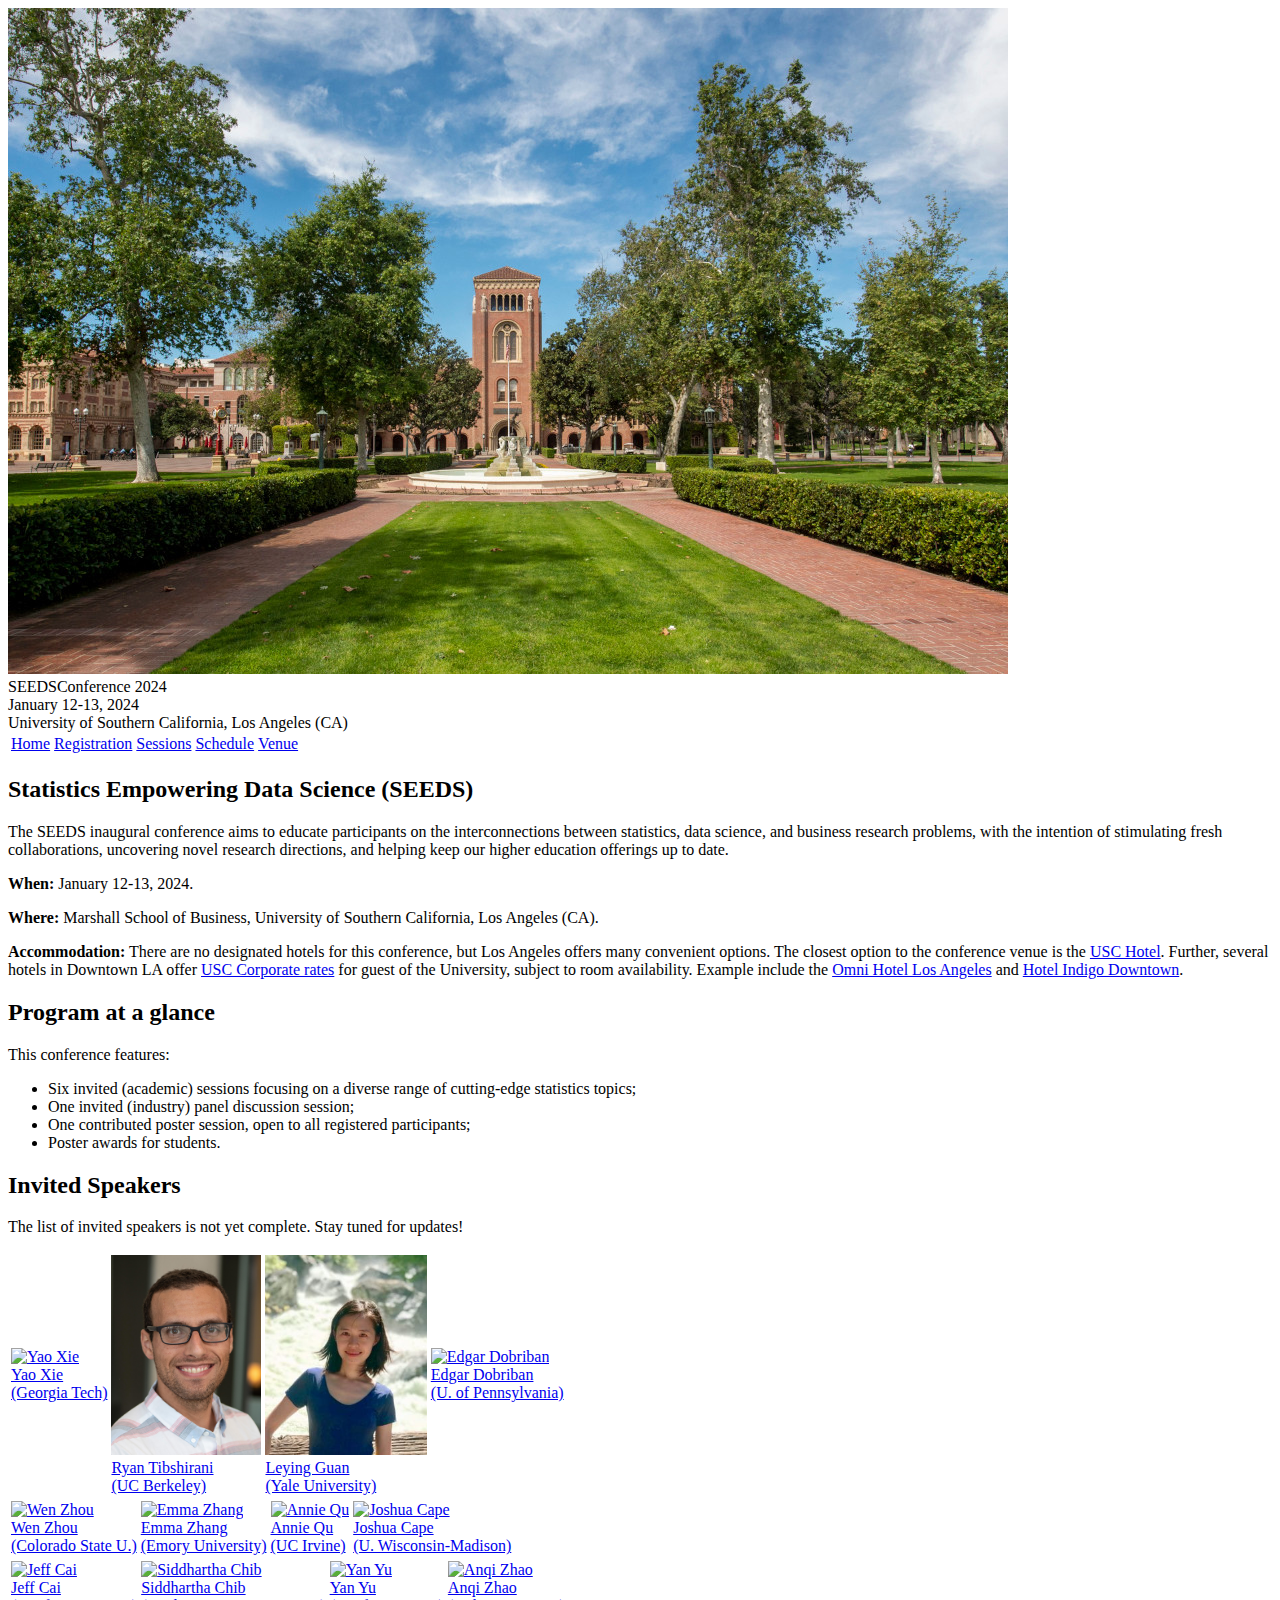
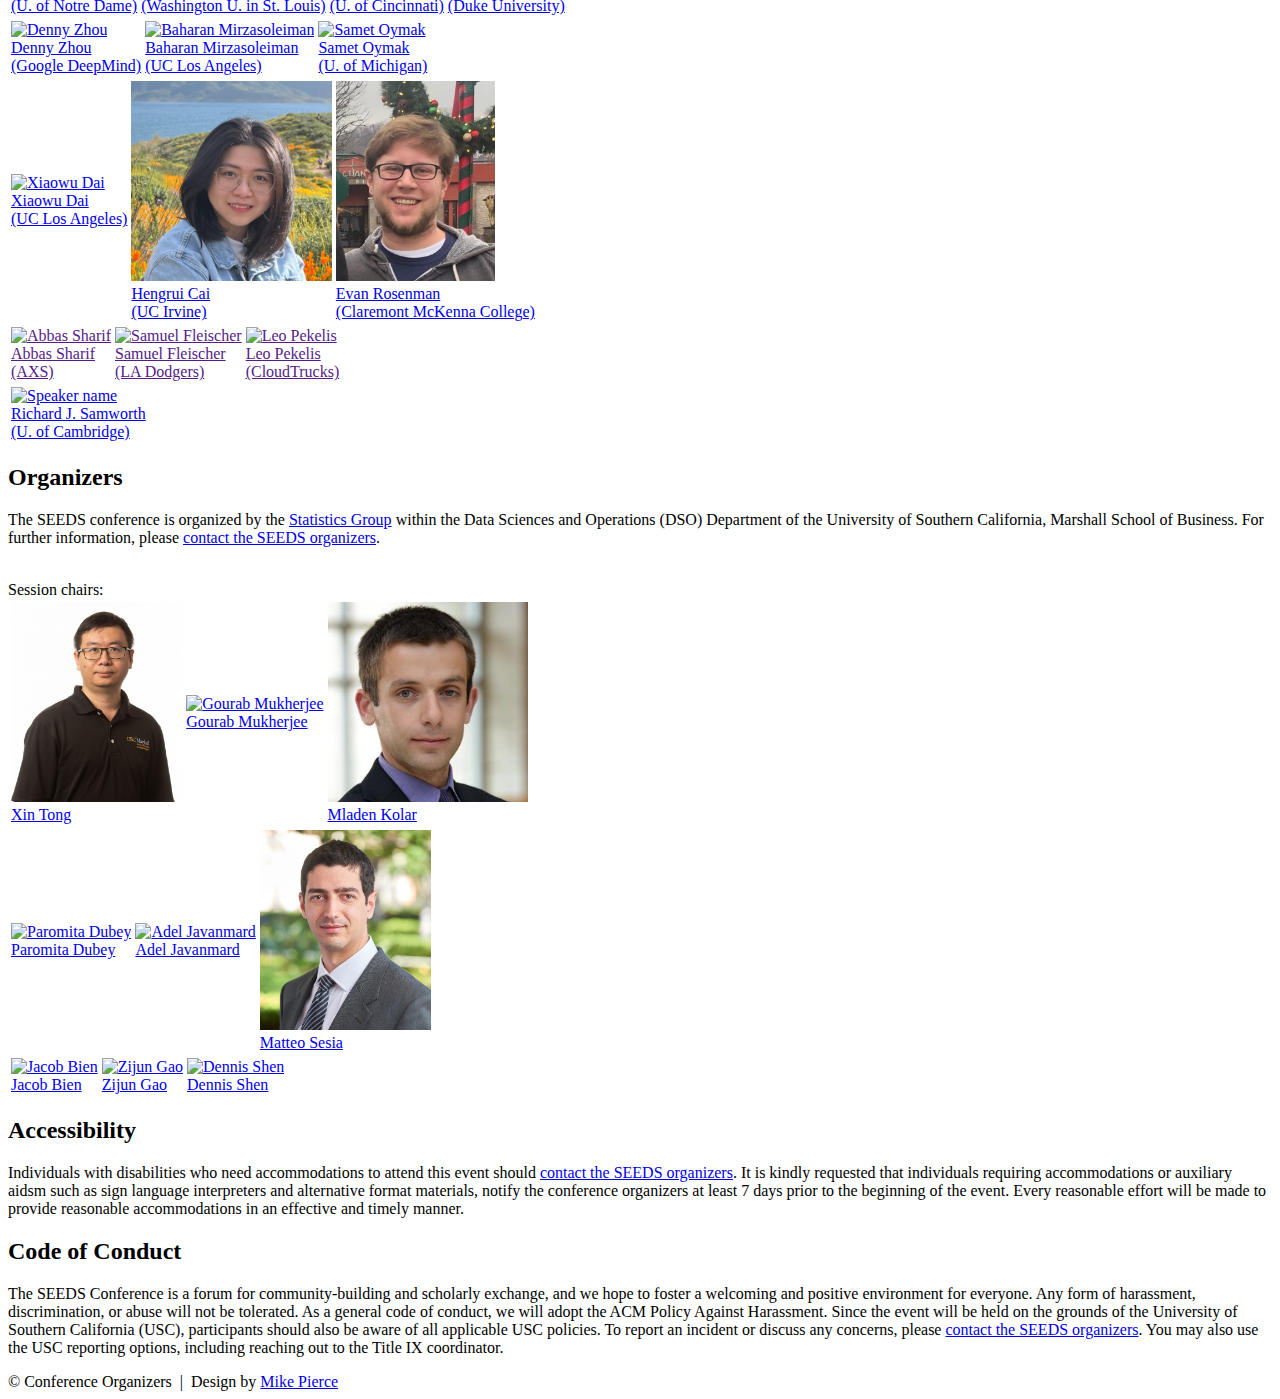
==== index.html @ 8a0ee07e "Added speakers" ====
<!DOCTYPE html>
<html lang='en'>


<head>
    <base href=".">
    <link rel="shortcut icon" type="image/png" href="assets/favicon.png"/>
    <link rel="stylesheet" type="text/css" media="all" href="assets/main.css"/>
    <meta name="description" content="SEEDS Conference">
    <meta name="resource-type" content="document">
    <meta name="distribution" content="global">
    <meta name="KeyWords" content="Conference">
    <title>SEEDS Conference</title>

</head>

<body>

    <div class="banner">
        <img src="assets/banner.jpg" alt="SEEDS Conference Banner">
        <div class="top-left">
            <span class="title1">SEEDS</span><span class="title2">Conference</span> <span class="year">2024</span>
        </div>
        <div class="bottom-right">
            January 12-13, 2024 <br> University of Southern California, Los Angeles (CA)
        </div>
    </div>

    <table class="navigation">
        <tr>
            <td class="navigation">
                <a class="current" title="Conference Home Page" href=".">Home</a>
            </td>
            <td class="navigation">
                <a title="Register for the Conference" href="registration">Registration</a>
            </td>
            <td class="navigation">
                <a title="Sessions" href="sessions">Sessions</a>
            </td>
            <td class="navigation">
                <a title="Conference Schedule" href="schedule">Schedule</a> 
            </td>
            <td class="navigation">
                <a title="Conference venue" href="venue">Venue</a>
            </td>
        </tr>
    </table>

    <h2>Statistics Empowering Data Science (SEEDS)</h2>

    <p>
      The SEEDS inaugural conference aims to educate participants on the interconnections between statistics, data science, and business research problems, with the intention of stimulating fresh collaborations, uncovering novel research directions, and helping keep our higher education offerings up to date.

    </p>
    <p>
      <b>When:</b> January 12-13, 2024.
    </p>

    <p>
      <b>Where:</b> Marshall School of Business, University of Southern California, Los Angeles (CA).
    </p>

    <p>
      <b>Accommodation:</b> There are no designated hotels for this conference, but Los Angeles offers many convenient options.
      The closest option to the conference venue is the <a href="https://uschotel.usc.edu/">USC Hotel</a>.
      Further, several hotels in Downtown LA offer <a href="assets/hotels-usc.pdf">USC Corporate rates</a> for guest of the University, subject to room availability.
      Example include the <a href="assets/hotel-omni.pdf">Omni Hotel Los Angeles</a> and  <a href="assets/hotel-indigo.pdf">Hotel Indigo Downtown</a>.
    </p>

    <h2>Program at a glance</h2>
    <p>
      This conference features:
      <ul>
        <li>Six invited (academic) sessions focusing on a diverse range of cutting-edge statistics topics;  </li>
        <li>One invited (industry) panel discussion session;  </li>
        <li>One contributed poster session, open to all registered participants; </li>
        <li>Poster awards for students.</li>
      </ul> 
    </p>




    <h2>Invited Speakers</h2>
    The list of invited speakers is not yet complete. Stay tuned for updates!
    <p>

    </p>
    <table class="sponsors">
        <tr>
            <td class="sponsor">
                <a href="https://www2.isye.gatech.edu/~yxie77/index.html">
                    <img src="assets/yao-xie.jpg" alt="Yao Xie" style="height: 150pt; width: auto">
                    <figcaption>Yao Xie<br>(Georgia Tech)</figcaption>
                </a>
            </td>
            <td class="sponsor">
                <a href="https://www.stat.berkeley.edu/~ryantibs/">
                    <img src="assets/ryan-tibshirani.jpg" alt="Ryan Tibshirani" style="height: 150pt; width: auto">
                    <figcaption>Ryan Tibshirani<br>(UC Berkeley)</figcaption>
                </a>
            </td>
            <td class="sponsor">
                <a href="https://campuspress.yale.edu/lguan/">
                    <img src="assets/leying-guan.jpg" alt="Leying Guan" style="height: 150pt; width: auto">
                    <figcaption>Leying Guan<br>(Yale University)</figcaption>
                </a>
            </td>
            <td class="sponsor">
                <a href="https://statistics.wharton.upenn.edu/profile/dobriban/">
                    <img src="assets/edgar-dobriban.jpg" alt="Edgar Dobriban" style="height: 150pt; width: auto">
                    <figcaption>Edgar Dobriban<br>(U. of Pennsylvania)</figcaption>
                </a>
            </td>
        </tr>
    </table>

    <table class="sponsors">
        <tr>
            <td class="sponsor">
                <a href="https://www.stat.colostate.edu/~riczw/index.html">
                    <img src="assets/wen-zhou.jpg" alt="Wen Zhou" style="height: 150pt; width: auto">
                    <figcaption>Wen Zhou<br>(Colorado State U.)</figcaption>
                </a>
            </td>
            <td class="sponsor">
                <a href="https://goizueta.emory.edu/faculty/profiles/emma-zhang">
                    <img src="assets/emma-zhang.jpg" alt="Emma Zhang" style="height: 150pt; width: auto">
                    <figcaption>Emma Zhang<br>(Emory University)</figcaption>
                </a>
            </td>
            <td class="sponsor">
                <a href="https://www.stat.uci.edu/faculty/annie-qu/">
                    <img src="assets/annie-qu.jpg" alt="Annie Qu" style="height: 150pt; width: auto">
                    <figcaption>Annie Qu<br>(UC Irvine)</figcaption>
                </a>
            </td>
            <td class="sponsor">
                <a href="https://jcape1.github.io/">
                    <img src="assets/joshua-cape.jpg" alt="Joshua Cape" style="height: 150pt; width: auto">
                    <figcaption>Joshua Cape<br>(U. Wisconsin-Madison)</figcaption>
                </a>
            </td>
        </tr>
    </table>

    <!-- <table class="sponsors"> -->
    <!--     <tr> -->
    <!--         <td class="sponsor"> -->
    <!--             <a href="speaker url"> -->
    <!--                 <img src="assets/person.png" alt="Speaker name" style="height: 150pt; width: auto"> -->
    <!--                 <figcaption>TBD<br>(TBD)</figcaption> -->
    <!--             </a> -->
    <!--         </td> -->
    <!--         <td class="sponsor"> -->
    <!--             <a href="speaker url"> -->
    <!--                 <img src="assets/person.png" alt="Speaker name" style="height: 150pt; width: auto"> -->
    <!--                 <figcaption>TBD<br>(TBD)</figcaption> -->
    <!--             </a> -->
    <!--         </td> -->
    <!--         <td class="sponsor"> -->
    <!--             <a href="speaker url"> -->
    <!--                 <img src="assets/person.png" alt="Speaker name" style="height: 150pt; width: auto"> -->
    <!--                 <figcaption>TBD<br>(TBD)</figcaption> -->
    <!--             </a> -->
    <!--         </td> -->
    <!--         <td class="sponsor"> -->
    <!--             <a href="speaker url"> -->
    <!--                 <img src="assets/person.png" alt="Speaker name" style="height: 150pt; width: auto"> -->
    <!--                 <figcaption>TBD<br>(TBD)</figcaption> -->
    <!--             </a> -->
    <!--         </td> -->
    <!--     </tr> -->
    <!-- </table> -->

    <table class="sponsors">
        <tr>
            <td class="sponsor">
                <a href="https://mendoza.nd.edu/mendoza-directory/profile/jeff-cai/">
                    <img src="assets/person.png" alt="Jeff Cai" style="height: 150pt; width: auto">
                    <figcaption>Jeff Cai<br>(U. of Notre Dame)</figcaption>
                </a>
            </td>
            <td class="sponsor">
                <a href="http://apps.olin.wustl.edu/faculty/chib/">
                    <img src="assets/person.png" alt="Siddhartha Chib" style="height: 150pt; width: auto">
                    <figcaption>Siddhartha Chib<br>(Washington U. in St. Louis)</figcaption>
                </a>
            </td>
            <td class="sponsor">
                <a href="https://business.uc.edu/faculty-and-research/departments/obais/faculty/yan-yu.html">
                    <img src="assets/person.png" alt="Yan Yu" style="height: 150pt; width: auto">
                    <figcaption>Yan Yu<br>(U. of Cincinnati)</figcaption>
                </a>
            </td>
            <td class="sponsor">
                <a href="https://sites.google.com/view/anqizhao/home">
                    <img src="assets/person.png" alt="Anqi Zhao" style="height: 150pt; width: auto">
                    <figcaption>Anqi Zhao<br>(Duke University)</figcaption>
                </a>
            </td>
        </tr>
    </table>


    <table class="sponsors">
        <tr>
            <td class="sponsor">
                <a href="https://dennyzhou.github.io/">
                    <img src="assets/person.png" alt="Denny Zhou" style="height: 150pt; width: auto">
                    <figcaption>Denny Zhou<br>(Google DeepMind)</figcaption>
                </a>
            </td>
            <td class="sponsor">
                <a href="https://baharanm.github.io/">
                    <img src="assets/person.png" alt="Baharan Mirzasoleiman" style="height: 150pt; width: auto">
                    <figcaption>Baharan Mirzasoleiman<br>(UC Los Angeles)</figcaption>
                </a>
            </td>
            <td class="sponsor">
                <a href="https://sota.engin.umich.edu/">
                    <img src="assets/person.png" alt="Samet Oymak" style="height: 150pt; width: auto">
                    <figcaption>Samet Oymak<br>(U. of Michigan)</figcaption>
                </a>
            </td>
            <td class="sponsor">
            <!--     <a href="speaker url"> -->
            <!--         <img src="assets/person.png" alt="Speaker name" style="height: 150pt; width: auto"> -->
            <!--         <figcaption>TBD<br>(TBD)</figcaption> -->
            <!--     </a> -->
            </td>
        </tr>
    </table>

    <table class="sponsors">
        <tr>
            <td class="sponsor">
                <a href="https://www.xiaowudai.org/">
                    <img src="assets/person.png" alt="Xiaowu Dai" style="height: 150pt; width: auto">
                    <figcaption>Xiaowu Dai<br>(UC Los Angeles)</figcaption>
                </a>
            </td>
            <td class="sponsor">
                <a href="https://hengruicai.github.io/">
                    <img src="assets/hengrui-cai.png" alt="Hengrui Cai" style="height: 150pt; width: auto">
                    <figcaption>Hengrui Cai<br>(UC Irvine)</figcaption>
                </a>
            </td>
            <td class="sponsor">
                <a href="https://www.evanrosenman.com/index.php">
                    <img src="assets/evan-rosenman.jpg" alt="Evan Rosenman" style="height: 150pt; width: auto">
                    <figcaption>Evan Rosenman<br>(Claremont McKenna College)</figcaption>
                </a>
            </td>
            <td class="sponsor">
                <!-- <a href="speaker url"> -->
                <!--     <img src="assets/person.png" alt="Speaker name" style="height: 150pt; width: auto"> -->
                <!--     <figcaption>TBD<br>(TBD)</figcaption> -->
                <!-- </a> -->
            </td>
        </tr>
    </table>

    <table class="sponsors">
        <tr>
            <td class="sponsor">
                <a href="">
                    <img src="assets/person.png" alt="Abbas Sharif" style="height: 150pt; width: auto">
                    <figcaption>Abbas Sharif<br>(AXS)</figcaption>
                </a>
            </td>
            <td class="sponsor">
                <a href="">
                    <img src="assets/person.png" alt="Samuel Fleischer" style="height: 150pt; width: auto">
                    <figcaption>Samuel Fleischer<br>(LA Dodgers)</figcaption>
                </a>
            </td>
            <td class="sponsor">
                <a href="">
                    <img src="assets/person.png" alt="Leo Pekelis" style="height: 150pt; width: auto">
                    <figcaption>Leo Pekelis<br>(CloudTrucks)</figcaption>
                </a>
            </td>
            <td class="sponsor">
                <!-- <a href="speaker url"> -->
                <!--     <img src="assets/person.png" alt="Speaker name" style="height: 150pt; width: auto"> -->
                <!--     <figcaption>TBD<br>(TBD)</figcaption> -->
                <!-- </a> -->
            </td>
        </tr>
    </table>

    <table class="sponsors">
        <tr>
            <td class="sponsor">
                <a href="https://www.statslab.cam.ac.uk/~rjs57/">
                    <img src="assets/rjs_new_small.jpg" alt="Speaker name" style="height: 150pt; width: auto">
                    <figcaption>Richard J. Samworth<br>(U. of Cambridge)</figcaption>
                </a>
            </td>            
            <td class="sponsor">
            </td>
            <td class="sponsor">
            </td>
            <td class="sponsor">
            </td>
        </tr>
    </table>


    <!-- <table class="sponsors"> -->
    <!--     <tr> -->
    <!--         <td class="sponsor"> -->
    <!--             <a href="speaker url"> -->
    <!--                 <img src="assets/person.png" alt="Speaker name" style="height: 150pt; width: auto"> -->
    <!--                 <figcaption>TBD<br>(TBD)</figcaption> -->
    <!--             </a> -->
    <!--         </td> -->
    <!--         <td class="sponsor"> -->
    <!--             <a href="speaker url"> -->
    <!--                 <img src="assets/person.png" alt="Speaker name" style="height: 150pt; width: auto"> -->
    <!--                 <figcaption>TBD<br>(TBD)</figcaption> -->
    <!--             </a> -->
    <!--         </td> -->
    <!--         <td class="sponsor"> -->
    <!--             <a href="speaker url"> -->
    <!--                 <img src="assets/person.png" alt="Speaker name" style="height: 150pt; width: auto"> -->
    <!--                 <figcaption>TBD<br>(TBD)</figcaption> -->
    <!--             </a> -->
    <!--         </td> -->
    <!--         <td class="sponsor"> -->
    <!--             <a href="speaker url"> -->
    <!--                 <img src="assets/person.png" alt="Speaker name" style="height: 150pt; width: auto"> -->
    <!--                 <figcaption>TBD<br>(TBD)</figcaption> -->
    <!--             </a> -->
    <!--         </td> -->
    <!--     </tr> -->
    <!-- </table> -->



    <h2>Organizers</h2>
    <p>
      The SEEDS conference is organized by the <a href="https://usc-dso-stat-group.github.io/">Statistics Group</a> within the Data Sciences and Operations (DSO) Department of the University of Southern California, Marshall School of Business.
      For further information, please <a href="mailto:seeds.conference@marshall.usc.edu">contact the SEEDS organizers</a>.

      <br>
      <br>
    </p>
    

    Session chairs:
    <table class="sponsors">
        <tr>
            <td class="sponsor">
                <a href="https://sites.google.com/site/xintonghomepage/">
                    <img src="assets/xin-tong.jpg" alt="Xing Tong" style="height: 150pt; width: auto">
                    <figcaption>Xin Tong</figcaption>
                </a>
            </td>
            <td class="sponsor">
                <a href="https://gmukherjee.github.io/">
                    <img src="assets/gourab-mukherjee.jpg" alt="Gourab Mukherjee" style="height: 150pt; width: auto">
                    <figcaption>Gourab Mukherjee</figcaption>
                </a>
            </td>
            <td class="sponsor">
                <a href="https://mkolar.coffeejunkies.org/">
                    <img src="assets/mladen-kolar.jpg" alt="Mladen Kolar" style="height: 150pt; width: auto">
                    <figcaption>Mladen Kolar</figcaption>
                </a>
            </td>
        </tr>
    </table>
    <table class="sponsors">
        <tr>
            <td class="sponsor">
                <a href="https://www.paromitadubey.com/">
                    <img src="assets/paromita-dubey.jpg" alt="Paromita Dubey" style="height: 150pt; width: auto">
                    <figcaption>Paromita Dubey</figcaption>
                </a>
            </td>
            <td class="sponsor">
                <a href="http://faculty.marshall.usc.edu/Adel-Javanmard/">
                    <img src="assets/adel-javanmard.jpg" alt="Adel Javanmard" style="height: 150pt; width: auto">
                    <figcaption>Adel Javanmard</figcaption>
                </a>
            </td>
            <td class="sponsor">
                <a href="https://msesia.github.io/">
                    <img src="assets/matteo-sesia.jpg" alt="Matteo Sesia" style="height: 150pt; width: auto">
                    <figcaption>Matteo Sesia</figcaption>
                </a>
            </td>
        </tr>
    </table>
    <table class="sponsors">
        <tr>
            <td class="sponsor">
                <a href="http://faculty.marshall.usc.edu/jacob-bien/">
                    <img src="assets/jacob-bien.jpg" alt="Jacob Bien" style="height: 150pt; width: auto">
                    <figcaption>Jacob Bien</figcaption>
                </a>
            </td>
            <td class="sponsor">
                <a href="https://zijungao.github.io/">
                    <img src="assets/zijun-gao.jpg" alt="Zijun Gao" style="height: 150pt; width: auto">
                    <figcaption>Zijun Gao</figcaption>
                </a>
            </td>
            <td class="sponsor">
                <a href="https://deshen24.github.io/">
                    <img src="assets/dennis-shen.jpg" alt="Dennis Shen" style="height: 150pt; width: auto">
                    <figcaption>Dennis Shen</figcaption>
                </a>
            </td>
        </tr>
    </table>



    <h2>Accessibility</h2>
    
    Individuals with disabilities who need accommodations to attend this event should <a href="mailto:seeds.conference@marshall.usc.edu">contact the SEEDS organizers</a>. 
    It is kindly requested that individuals requiring accommodations or auxiliary aidsm such as sign language interpreters and alternative format materials, notify the conference organizers at least 7 days prior to the beginning of the event. Every reasonable effort will be made to provide reasonable accommodations in an effective and timely manner.



    <h2>Code of Conduct</h2>
     The SEEDS Conference is a forum for community-building and scholarly exchange, and we hope to foster a welcoming and positive environment for everyone.    
    Any form of harassment, discrimination, or abuse will not be tolerated. As a general code of conduct, we will adopt the ACM Policy Against Harassment. Since the event will be held on the grounds of the University of Southern California (USC), participants should also be aware of all applicable USC policies.

To report an incident or discuss any concerns, please <a href="mailto:seeds.conference@marshall.usc.edu">contact the SEEDS organizers</a>. 
You may also use the USC reporting options, including reaching out to the Title IX coordinator. 

    <p>

    <footer>
        &copy; Conference Organizers
        &nbsp;|&nbsp; Design by <a href="https://github.com/mikepierce">Mike Pierce</a>
    </footer>

</body>
</html>
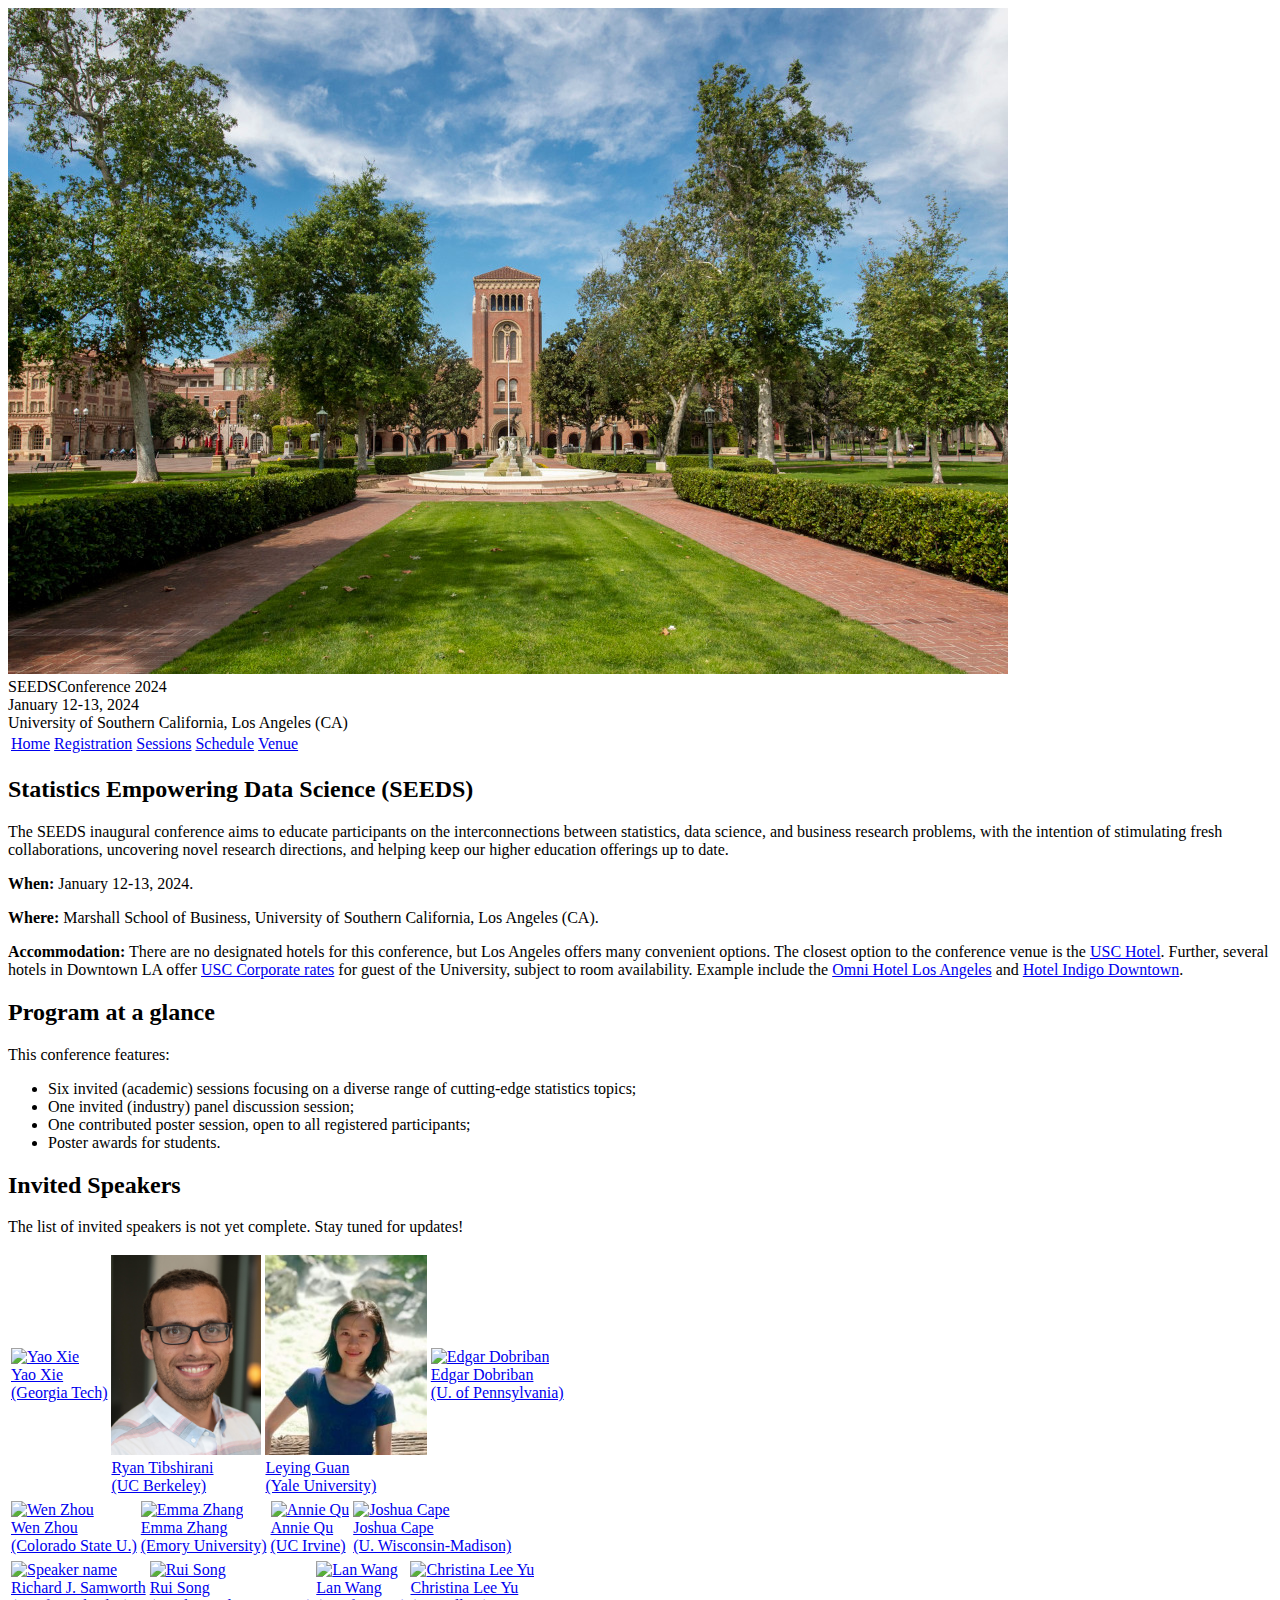
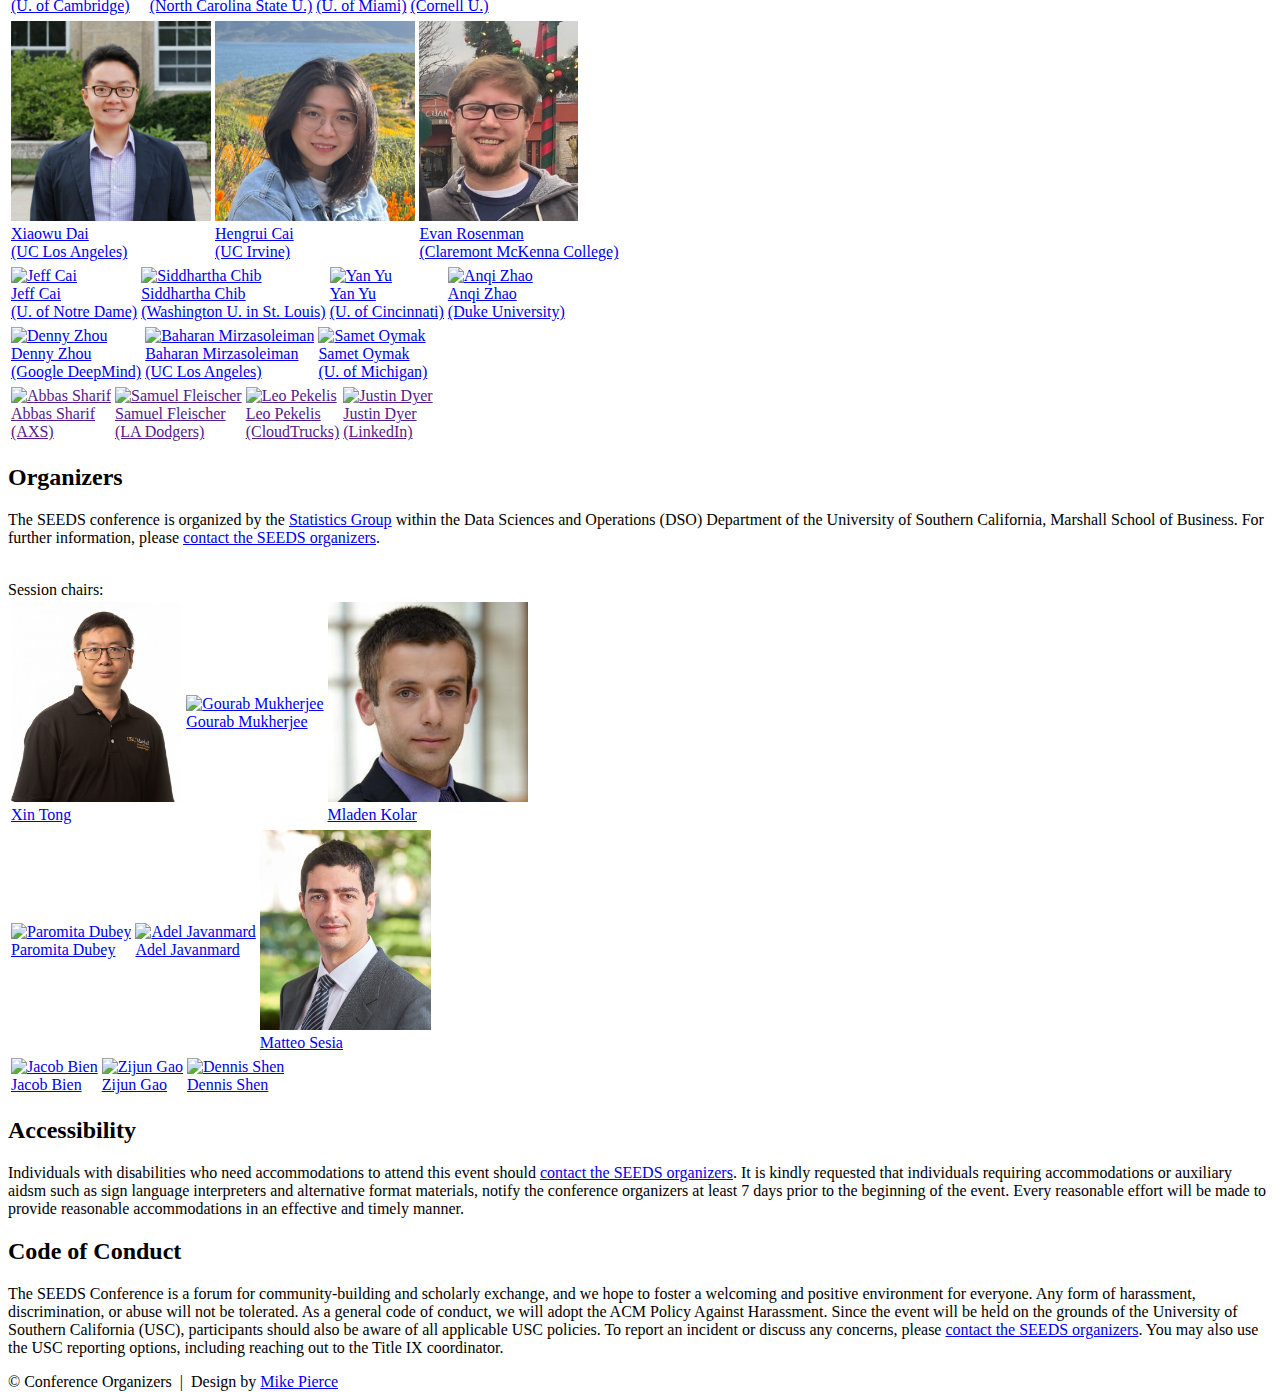
==== commit 1cc561a0: "Update index.html" ====
--- a/index.html
+++ b/index.html
@@ -143,6 +143,157 @@
             </td>
         </tr>
     </table>
+
+
+
+
+    <table class="sponsors">
+        <tr>
+            <td class="sponsor">
+                <a href="https://www.statslab.cam.ac.uk/~rjs57/">
+                    <img src="assets/rjs_new_small.jpg" alt="Speaker name" style="height: 150pt; width: auto">
+                    <figcaption>Richard J. Samworth<br>(U. of Cambridge)</figcaption>
+                </a>
+            </td>            
+            <td class="sponsor">
+                <a href="https://rsong.wordpress.ncsu.edu/">
+                    <img src="assets/rsong.jpg" alt="Rui Song" style="height: 150pt; width: auto">
+                    <figcaption>Rui Song<br>(North Carolina State U.)</figcaption>
+                </a>
+            </td>            
+            <td class="sponsor">
+                <a href="https://sites.google.com/view/lanwang/home">
+                    <img src="assets/Lan_Wang_Photo6.png" alt="Lan Wang" style="height: 150pt; width: auto">
+                    <figcaption>Lan Wang<br>(U. of Miami)</figcaption>
+                </a>
+            </td>            
+            <td class="sponsor">
+                <a href="https://cleeyu.orie.cornell.edu/">
+                    <img src="assets/cly.jpg" alt="Christina Lee Yu" style="height: 150pt; width: auto">
+                    <figcaption>Christina Lee Yu<br>(Cornell U.)</figcaption>
+                </a>
+            </td>   
+        </tr>
+    </table>
+
+    <table class="sponsors">
+        <tr>
+            <td class="sponsor">
+                <a href="https://www.xiaowudai.org/">
+                    <img src="assets/xiaowu-dai.jpg" alt="Xiaowu Dai" style="height: 150pt; width: auto">
+                    <figcaption>Xiaowu Dai<br>(UC Los Angeles)</figcaption>
+                </a>
+            </td>
+            <td class="sponsor">
+                <a href="https://hengruicai.github.io/">
+                    <img src="assets/hengrui-cai.png" alt="Hengrui Cai" style="height: 150pt; width: auto">
+                    <figcaption>Hengrui Cai<br>(UC Irvine)</figcaption>
+                </a>
+            </td>
+            <td class="sponsor">
+                <a href="https://www.evanrosenman.com/index.php">
+                    <img src="assets/evan-rosenman.jpg" alt="Evan Rosenman" style="height: 150pt; width: auto">
+                    <figcaption>Evan Rosenman<br>(Claremont McKenna College)</figcaption>
+                </a>
+            </td>
+            <td class="sponsor">
+                <!-- <a href="https://www.jelenabradic.net/"> -->
+                <!--     <img src="assets/jelena-bradic.jpeg" alt="Jelena Bradic" style="height: 150pt; width: auto"> -->
+                <!--     <figcaption>Jelena Bradic<br>(UC San Diego)</figcaption> -->
+                <!-- </a> -->
+            </td>
+        </tr>
+    </table>
+
+    <table class="sponsors">
+        <tr>
+            <td class="sponsor">
+                <a href="https://mendoza.nd.edu/mendoza-directory/profile/jeff-cai/">
+                    <img src="assets/person.png" alt="Jeff Cai" style="height: 150pt; width: auto">
+                    <figcaption>Jeff Cai<br>(U. of Notre Dame)</figcaption>
+                </a>
+            </td>
+            <td class="sponsor">
+                <a href="http://apps.olin.wustl.edu/faculty/chib/">
+                    <img src="assets/person.png" alt="Siddhartha Chib" style="height: 150pt; width: auto">
+                    <figcaption>Siddhartha Chib<br>(Washington U. in St. Louis)</figcaption>
+                </a>
+            </td>
+            <td class="sponsor">
+                <a href="https://business.uc.edu/faculty-and-research/departments/obais/faculty/yan-yu.html">
+                    <img src="assets/person.png" alt="Yan Yu" style="height: 150pt; width: auto">
+                    <figcaption>Yan Yu<br>(U. of Cincinnati)</figcaption>
+                </a>
+            </td>
+            <td class="sponsor">
+                <a href="https://sites.google.com/view/anqizhao/home">
+                    <img src="assets/person.png" alt="Anqi Zhao" style="height: 150pt; width: auto">
+                    <figcaption>Anqi Zhao<br>(Duke University)</figcaption>
+                </a>
+            </td>
+        </tr>
+    </table>
+
+
+    <table class="sponsors">
+        <tr>
+            <td class="sponsor">
+                <a href="https://dennyzhou.github.io/">
+                    <img src="assets/person.png" alt="Denny Zhou" style="height: 150pt; width: auto">
+                    <figcaption>Denny Zhou<br>(Google DeepMind)</figcaption>
+                </a>
+            </td>
+            <td class="sponsor">
+                <a href="https://baharanm.github.io/">
+                    <img src="assets/person.png" alt="Baharan Mirzasoleiman" style="height: 150pt; width: auto">
+                    <figcaption>Baharan Mirzasoleiman<br>(UC Los Angeles)</figcaption>
+                </a>
+            </td>
+            <td class="sponsor">
+                <a href="https://sota.engin.umich.edu/">
+                    <img src="assets/person.png" alt="Samet Oymak" style="height: 150pt; width: auto">
+                    <figcaption>Samet Oymak<br>(U. of Michigan)</figcaption>
+                </a>
+            </td>
+            <td class="sponsor">
+            <!--     <a href="speaker url"> -->
+            <!--         <img src="assets/person.png" alt="Speaker name" style="height: 150pt; width: auto"> -->
+            <!--         <figcaption>TBD<br>(TBD)</figcaption> -->
+            <!--     </a> -->
+            </td>
+        </tr>
+    </table>
+
+
+    <table class="sponsors">
+        <tr>
+            <td class="sponsor">
+                <a href="">
+                    <img src="assets/person.png" alt="Abbas Sharif" style="height: 150pt; width: auto">
+                    <figcaption>Abbas Sharif<br>(AXS)</figcaption>
+                </a>
+            </td>
+            <td class="sponsor">
+                <a href="">
+                    <img src="assets/person.png" alt="Samuel Fleischer" style="height: 150pt; width: auto">
+                    <figcaption>Samuel Fleischer<br>(LA Dodgers)</figcaption>
+                </a>
+            </td>
+            <td class="sponsor">
+                <a href="">
+                    <img src="assets/person.png" alt="Leo Pekelis" style="height: 150pt; width: auto">
+                    <figcaption>Leo Pekelis<br>(CloudTrucks)</figcaption>
+                </a>
+            </td>
+            <td class="sponsor">
+                <a href="">
+                    <img src="assets/person.png" alt="Justin Dyer" style="height: 150pt; width: auto">
+                    <figcaption>Justin Dyer<br>(LinkedIn)</figcaption>
+                </a>
+            </td>
+        </tr>
+    </table>
+
 
     <!-- <table class="sponsors"> -->
     <!--     <tr> -->
@@ -173,170 +324,6 @@
     <!--     </tr> -->
     <!-- </table> -->
 
-    <table class="sponsors">
-        <tr>
-            <td class="sponsor">
-                <a href="https://mendoza.nd.edu/mendoza-directory/profile/jeff-cai/">
-                    <img src="assets/person.png" alt="Jeff Cai" style="height: 150pt; width: auto">
-                    <figcaption>Jeff Cai<br>(U. of Notre Dame)</figcaption>
-                </a>
-            </td>
-            <td class="sponsor">
-                <a href="http://apps.olin.wustl.edu/faculty/chib/">
-                    <img src="assets/person.png" alt="Siddhartha Chib" style="height: 150pt; width: auto">
-                    <figcaption>Siddhartha Chib<br>(Washington U. in St. Louis)</figcaption>
-                </a>
-            </td>
-            <td class="sponsor">
-                <a href="https://business.uc.edu/faculty-and-research/departments/obais/faculty/yan-yu.html">
-                    <img src="assets/person.png" alt="Yan Yu" style="height: 150pt; width: auto">
-                    <figcaption>Yan Yu<br>(U. of Cincinnati)</figcaption>
-                </a>
-            </td>
-            <td class="sponsor">
-                <a href="https://sites.google.com/view/anqizhao/home">
-                    <img src="assets/person.png" alt="Anqi Zhao" style="height: 150pt; width: auto">
-                    <figcaption>Anqi Zhao<br>(Duke University)</figcaption>
-                </a>
-            </td>
-        </tr>
-    </table>
-
-
-    <table class="sponsors">
-        <tr>
-            <td class="sponsor">
-                <a href="https://dennyzhou.github.io/">
-                    <img src="assets/person.png" alt="Denny Zhou" style="height: 150pt; width: auto">
-                    <figcaption>Denny Zhou<br>(Google DeepMind)</figcaption>
-                </a>
-            </td>
-            <td class="sponsor">
-                <a href="https://baharanm.github.io/">
-                    <img src="assets/person.png" alt="Baharan Mirzasoleiman" style="height: 150pt; width: auto">
-                    <figcaption>Baharan Mirzasoleiman<br>(UC Los Angeles)</figcaption>
-                </a>
-            </td>
-            <td class="sponsor">
-                <a href="https://sota.engin.umich.edu/">
-                    <img src="assets/person.png" alt="Samet Oymak" style="height: 150pt; width: auto">
-                    <figcaption>Samet Oymak<br>(U. of Michigan)</figcaption>
-                </a>
-            </td>
-            <td class="sponsor">
-            <!--     <a href="speaker url"> -->
-            <!--         <img src="assets/person.png" alt="Speaker name" style="height: 150pt; width: auto"> -->
-            <!--         <figcaption>TBD<br>(TBD)</figcaption> -->
-            <!--     </a> -->
-            </td>
-        </tr>
-    </table>
-
-    <table class="sponsors">
-        <tr>
-            <td class="sponsor">
-                <a href="https://www.xiaowudai.org/">
-                    <img src="assets/person.png" alt="Xiaowu Dai" style="height: 150pt; width: auto">
-                    <figcaption>Xiaowu Dai<br>(UC Los Angeles)</figcaption>
-                </a>
-            </td>
-            <td class="sponsor">
-                <a href="https://hengruicai.github.io/">
-                    <img src="assets/hengrui-cai.png" alt="Hengrui Cai" style="height: 150pt; width: auto">
-                    <figcaption>Hengrui Cai<br>(UC Irvine)</figcaption>
-                </a>
-            </td>
-            <td class="sponsor">
-                <a href="https://www.evanrosenman.com/index.php">
-                    <img src="assets/evan-rosenman.jpg" alt="Evan Rosenman" style="height: 150pt; width: auto">
-                    <figcaption>Evan Rosenman<br>(Claremont McKenna College)</figcaption>
-                </a>
-            </td>
-            <td class="sponsor">
-                <!-- <a href="speaker url"> -->
-                <!--     <img src="assets/person.png" alt="Speaker name" style="height: 150pt; width: auto"> -->
-                <!--     <figcaption>TBD<br>(TBD)</figcaption> -->
-                <!-- </a> -->
-            </td>
-        </tr>
-    </table>
-
-    <table class="sponsors">
-        <tr>
-            <td class="sponsor">
-                <a href="">
-                    <img src="assets/person.png" alt="Abbas Sharif" style="height: 150pt; width: auto">
-                    <figcaption>Abbas Sharif<br>(AXS)</figcaption>
-                </a>
-            </td>
-            <td class="sponsor">
-                <a href="">
-                    <img src="assets/person.png" alt="Samuel Fleischer" style="height: 150pt; width: auto">
-                    <figcaption>Samuel Fleischer<br>(LA Dodgers)</figcaption>
-                </a>
-            </td>
-            <td class="sponsor">
-                <a href="">
-                    <img src="assets/person.png" alt="Leo Pekelis" style="height: 150pt; width: auto">
-                    <figcaption>Leo Pekelis<br>(CloudTrucks)</figcaption>
-                </a>
-            </td>
-            <td class="sponsor">
-                <!-- <a href="speaker url"> -->
-                <!--     <img src="assets/person.png" alt="Speaker name" style="height: 150pt; width: auto"> -->
-                <!--     <figcaption>TBD<br>(TBD)</figcaption> -->
-                <!-- </a> -->
-            </td>
-        </tr>
-    </table>
-
-    <table class="sponsors">
-        <tr>
-            <td class="sponsor">
-                <a href="https://www.statslab.cam.ac.uk/~rjs57/">
-                    <img src="assets/rjs_new_small.jpg" alt="Speaker name" style="height: 150pt; width: auto">
-                    <figcaption>Richard J. Samworth<br>(U. of Cambridge)</figcaption>
-                </a>
-            </td>            
-            <td class="sponsor">
-            </td>
-            <td class="sponsor">
-            </td>
-            <td class="sponsor">
-            </td>
-        </tr>
-    </table>
-
-
-    <!-- <table class="sponsors"> -->
-    <!--     <tr> -->
-    <!--         <td class="sponsor"> -->
-    <!--             <a href="speaker url"> -->
-    <!--                 <img src="assets/person.png" alt="Speaker name" style="height: 150pt; width: auto"> -->
-    <!--                 <figcaption>TBD<br>(TBD)</figcaption> -->
-    <!--             </a> -->
-    <!--         </td> -->
-    <!--         <td class="sponsor"> -->
-    <!--             <a href="speaker url"> -->
-    <!--                 <img src="assets/person.png" alt="Speaker name" style="height: 150pt; width: auto"> -->
-    <!--                 <figcaption>TBD<br>(TBD)</figcaption> -->
-    <!--             </a> -->
-    <!--         </td> -->
-    <!--         <td class="sponsor"> -->
-    <!--             <a href="speaker url"> -->
-    <!--                 <img src="assets/person.png" alt="Speaker name" style="height: 150pt; width: auto"> -->
-    <!--                 <figcaption>TBD<br>(TBD)</figcaption> -->
-    <!--             </a> -->
-    <!--         </td> -->
-    <!--         <td class="sponsor"> -->
-    <!--             <a href="speaker url"> -->
-    <!--                 <img src="assets/person.png" alt="Speaker name" style="height: 150pt; width: auto"> -->
-    <!--                 <figcaption>TBD<br>(TBD)</figcaption> -->
-    <!--             </a> -->
-    <!--         </td> -->
-    <!--     </tr> -->
-    <!-- </table> -->
-
 
 
     <h2>Organizers</h2>
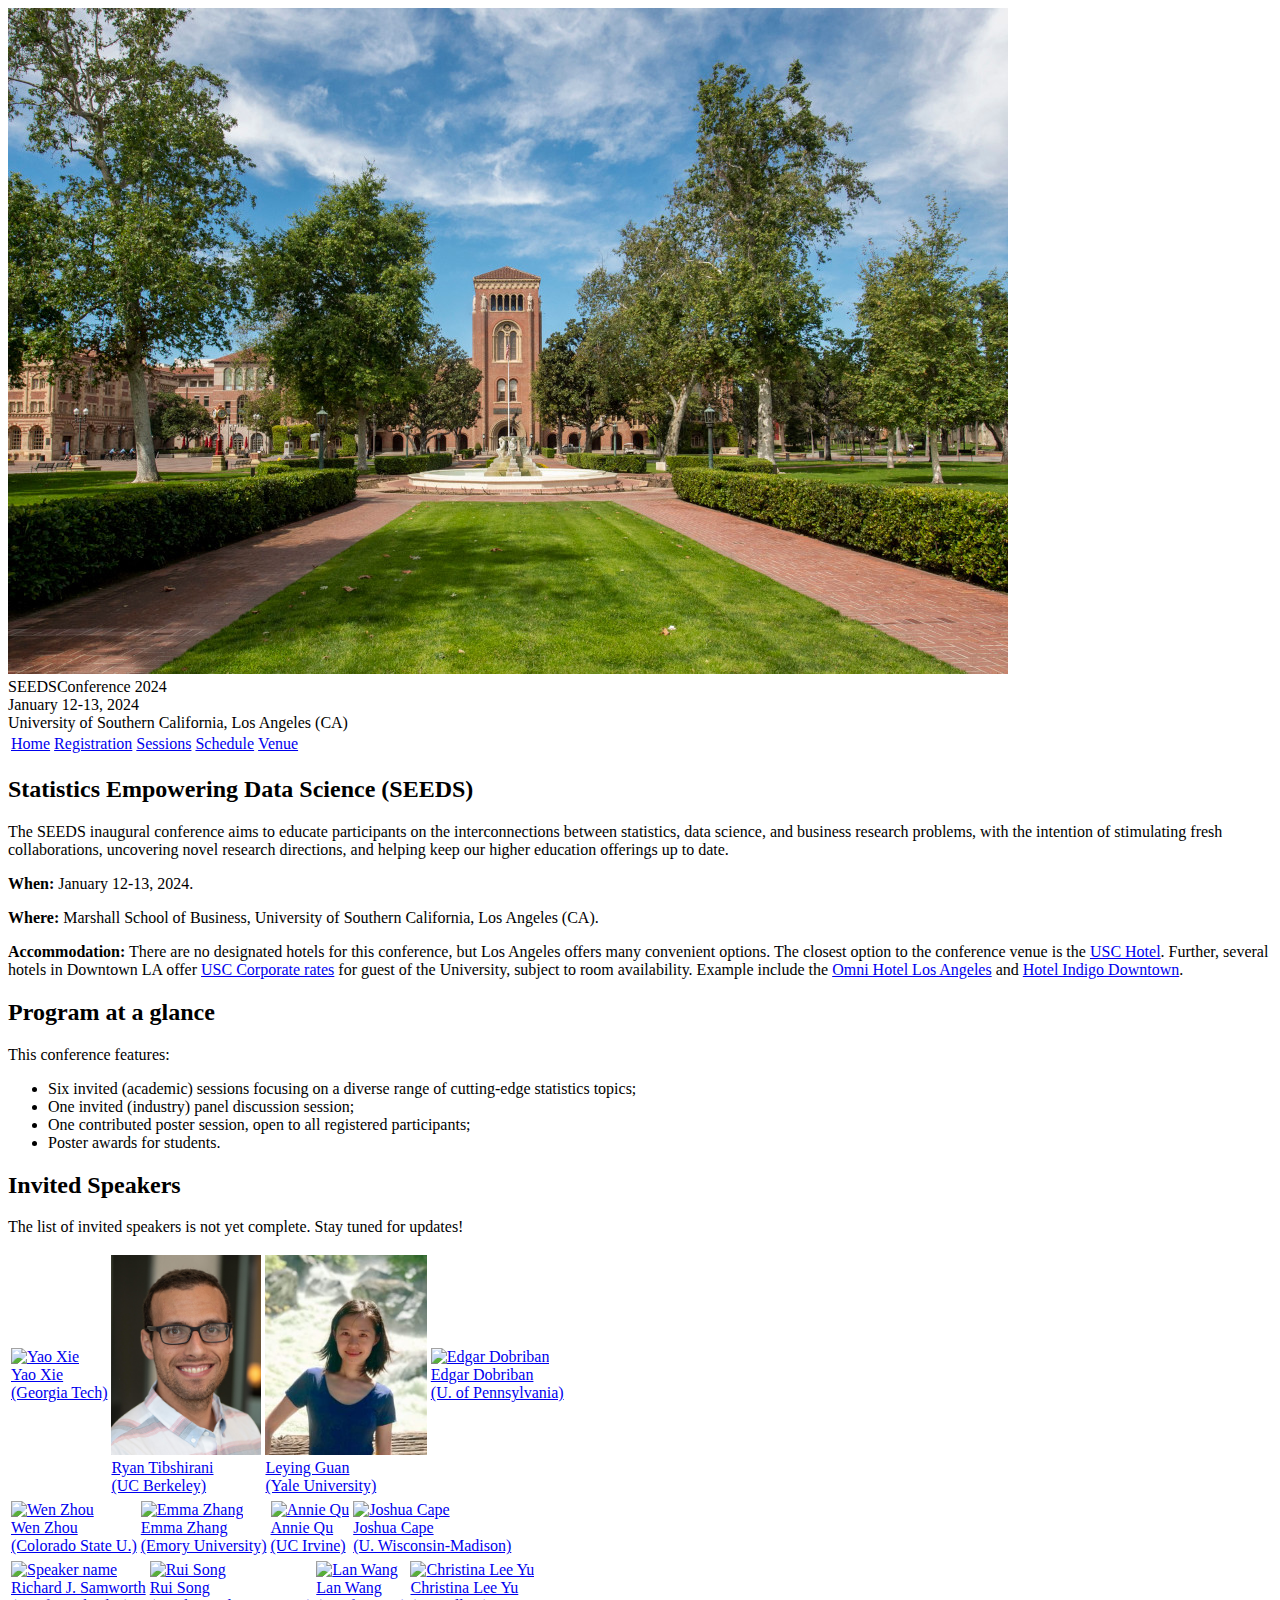
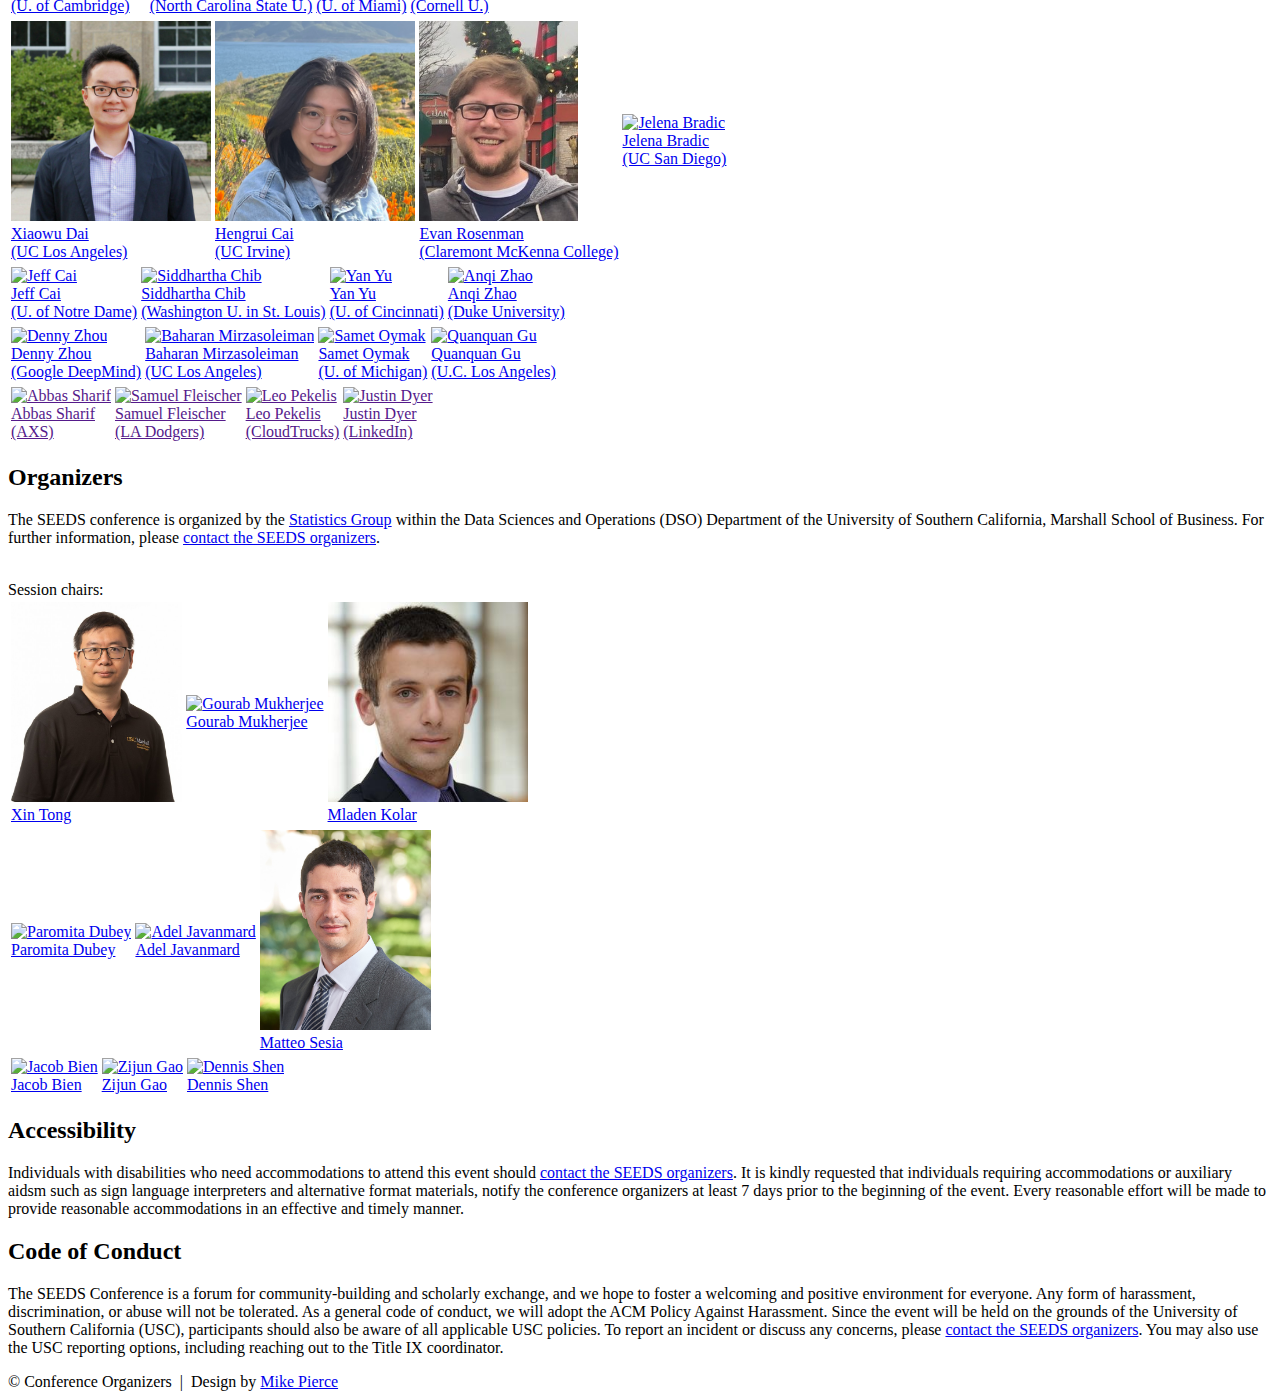
==== commit d00971d7: "Added speaker" ====
--- a/index.html
+++ b/index.html
@@ -197,10 +197,10 @@
                 </a>
             </td>
             <td class="sponsor">
-                <!-- <a href="https://www.jelenabradic.net/"> -->
-                <!--     <img src="assets/jelena-bradic.jpeg" alt="Jelena Bradic" style="height: 150pt; width: auto"> -->
-                <!--     <figcaption>Jelena Bradic<br>(UC San Diego)</figcaption> -->
-                <!-- </a> -->
+                <a href="https://www.jelenabradic.net/"> 
+                     <img src="assets/jelena-bradic.jpeg" alt="Jelena Bradic" style="height: 150pt; width: auto"> 
+                     <figcaption>Jelena Bradic<br>(UC San Diego)</figcaption> 
+                </a> 
             </td>
         </tr>
     </table>
@@ -256,10 +256,10 @@
                 </a>
             </td>
             <td class="sponsor">
-            <!--     <a href="speaker url"> -->
-            <!--         <img src="assets/person.png" alt="Speaker name" style="height: 150pt; width: auto"> -->
-            <!--         <figcaption>TBD<br>(TBD)</figcaption> -->
-            <!--     </a> -->
+                <a href="https://web.cs.ucla.edu/~qgu/">
+                    <img src="assets/person.png" alt="Quanquan Gu" style="height: 150pt; width: auto">
+                    <figcaption>Quanquan Gu<br>(U.C. Los Angeles)</figcaption>
+                </a>
             </td>
         </tr>
     </table>
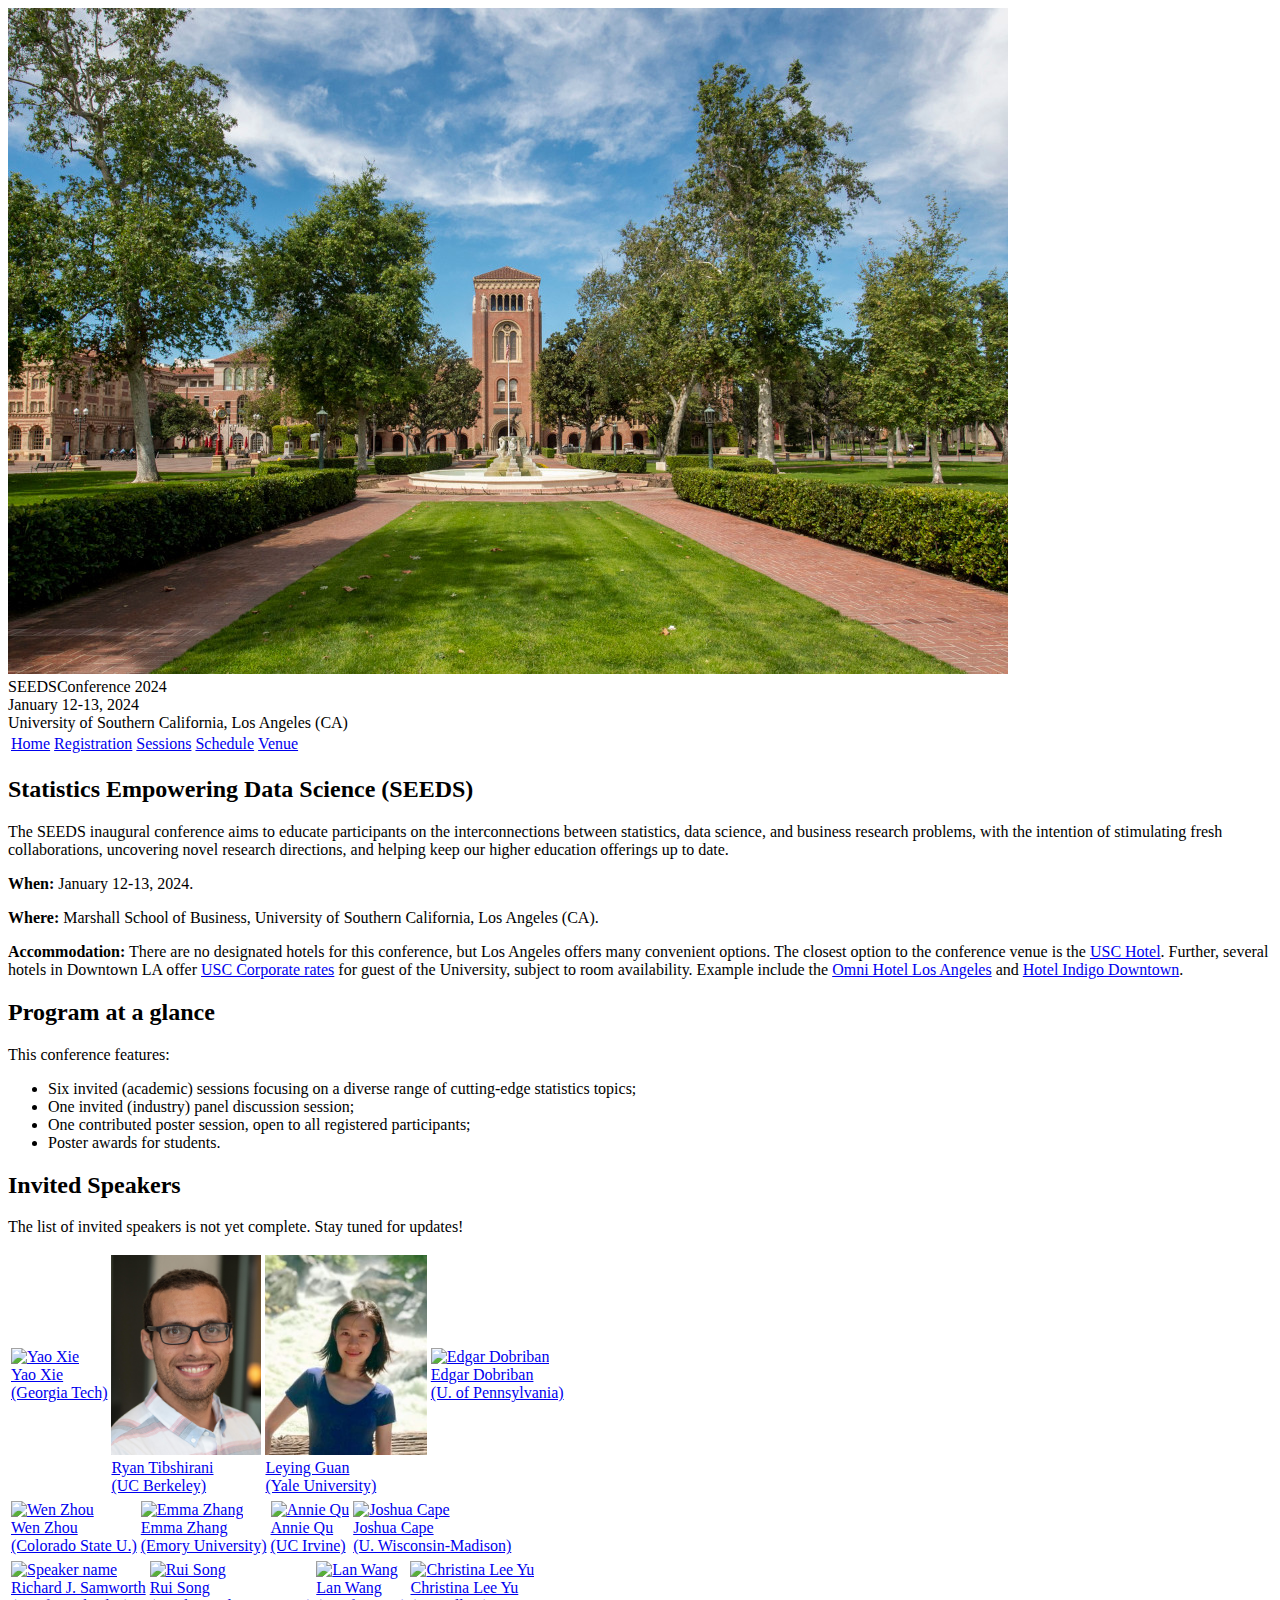
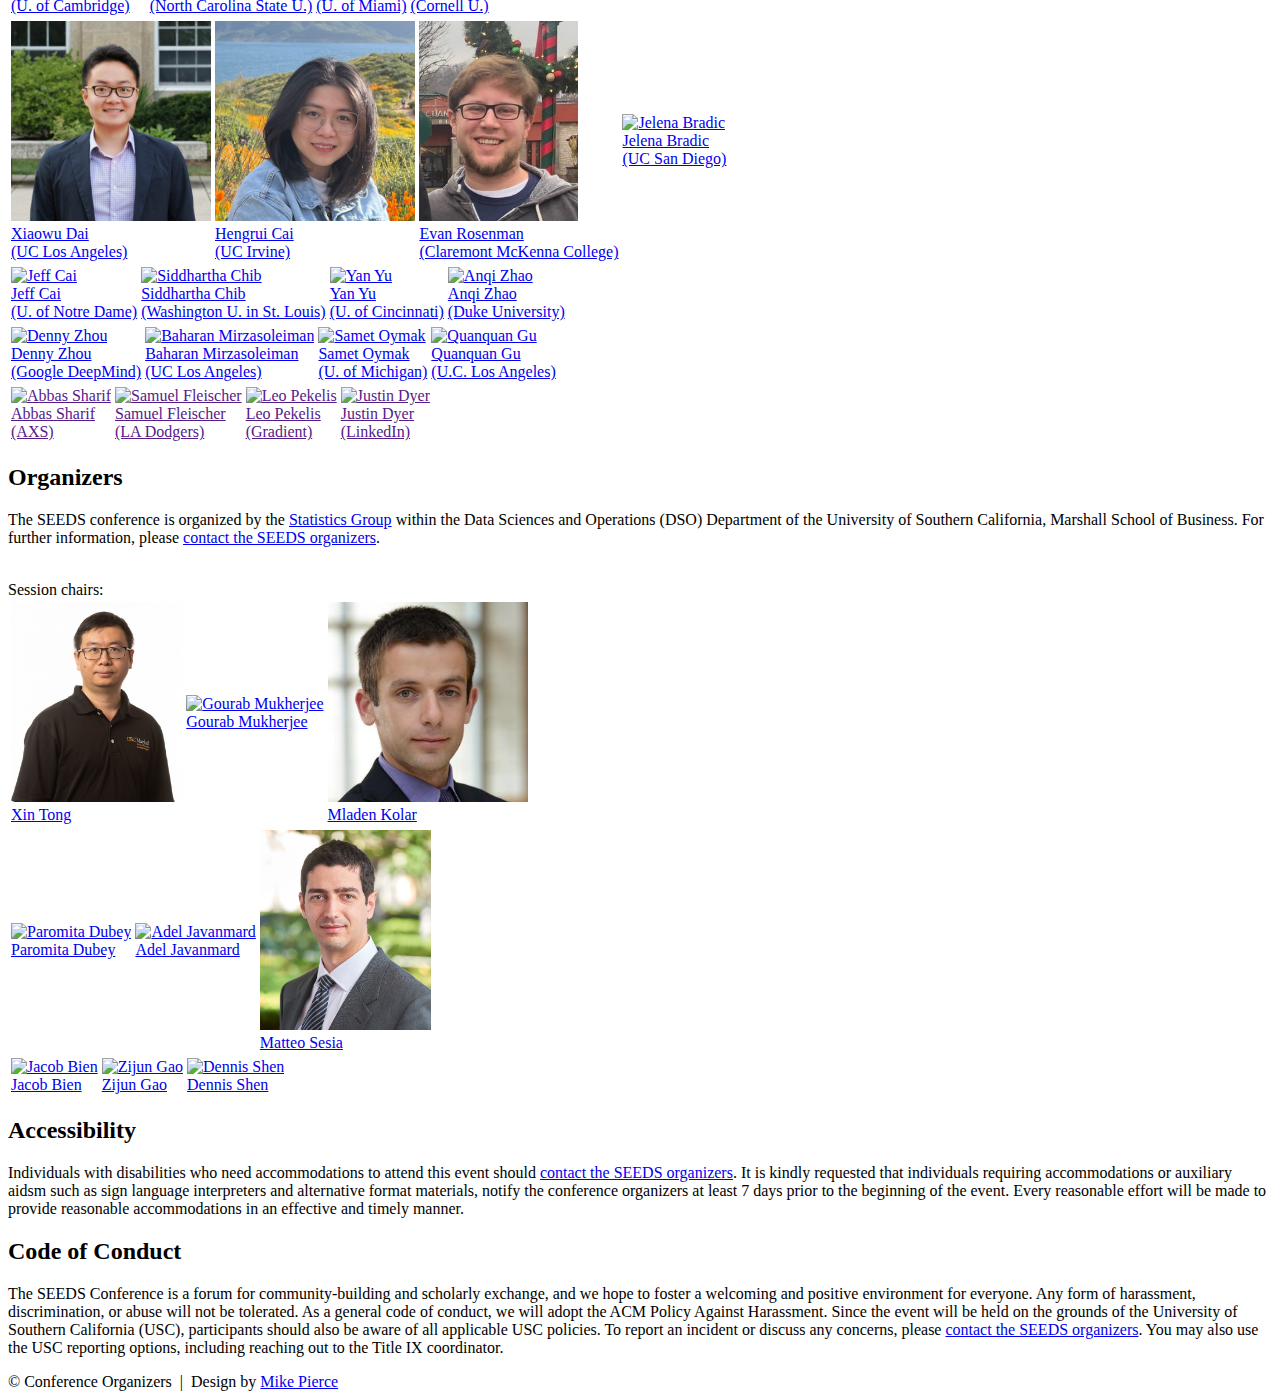
==== commit a2a39a54: "Update index.html" ====
--- a/index.html
+++ b/index.html
@@ -209,25 +209,25 @@
         <tr>
             <td class="sponsor">
                 <a href="https://mendoza.nd.edu/mendoza-directory/profile/jeff-cai/">
-                    <img src="assets/person.png" alt="Jeff Cai" style="height: 150pt; width: auto">
+                    <img src="assets/jeff.jpg" alt="Jeff Cai" style="height: 150pt; width: auto">
                     <figcaption>Jeff Cai<br>(U. of Notre Dame)</figcaption>
                 </a>
             </td>
             <td class="sponsor">
                 <a href="http://apps.olin.wustl.edu/faculty/chib/">
-                    <img src="assets/person.png" alt="Siddhartha Chib" style="height: 150pt; width: auto">
+                    <img src="assets/sid.jpg" alt="Siddhartha Chib" style="height: 150pt; width: auto">
                     <figcaption>Siddhartha Chib<br>(Washington U. in St. Louis)</figcaption>
                 </a>
             </td>
             <td class="sponsor">
                 <a href="https://business.uc.edu/faculty-and-research/departments/obais/faculty/yan-yu.html">
-                    <img src="assets/person.png" alt="Yan Yu" style="height: 150pt; width: auto">
+                    <img src="assets/yan.jpeg" alt="Yan Yu" style="height: 150pt; width: auto">
                     <figcaption>Yan Yu<br>(U. of Cincinnati)</figcaption>
                 </a>
             </td>
             <td class="sponsor">
                 <a href="https://sites.google.com/view/anqizhao/home">
-                    <img src="assets/person.png" alt="Anqi Zhao" style="height: 150pt; width: auto">
+                    <img src="assets/anqi.png" alt="Anqi Zhao" style="height: 150pt; width: auto">
                     <figcaption>Anqi Zhao<br>(Duke University)</figcaption>
                 </a>
             </td>
@@ -281,8 +281,8 @@
             </td>
             <td class="sponsor">
                 <a href="">
-                    <img src="assets/person.png" alt="Leo Pekelis" style="height: 150pt; width: auto">
-                    <figcaption>Leo Pekelis<br>(CloudTrucks)</figcaption>
+                    <img src="assets/leo-pekelis.jpg" alt="Leo Pekelis" style="height: 150pt; width: auto">
+                    <figcaption>Leo Pekelis<br>(Gradient)</figcaption>
                 </a>
             </td>
             <td class="sponsor">
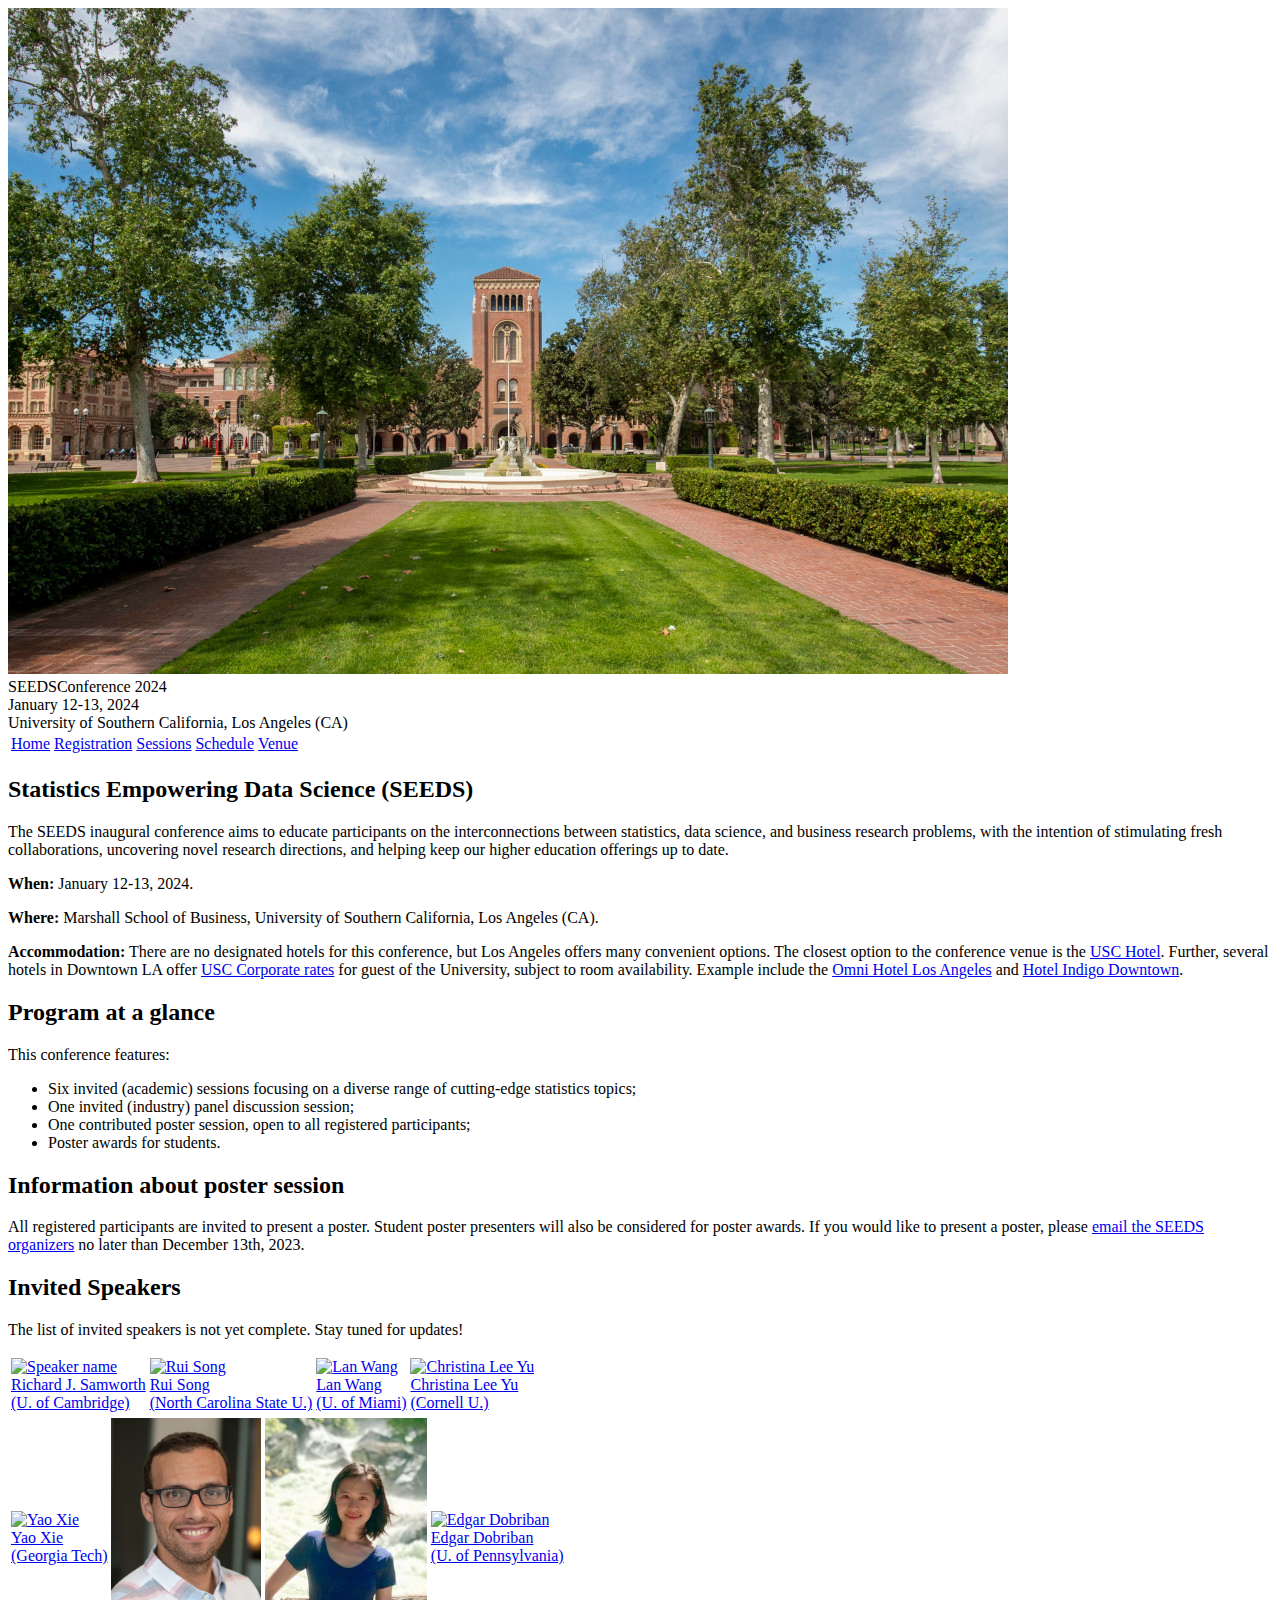
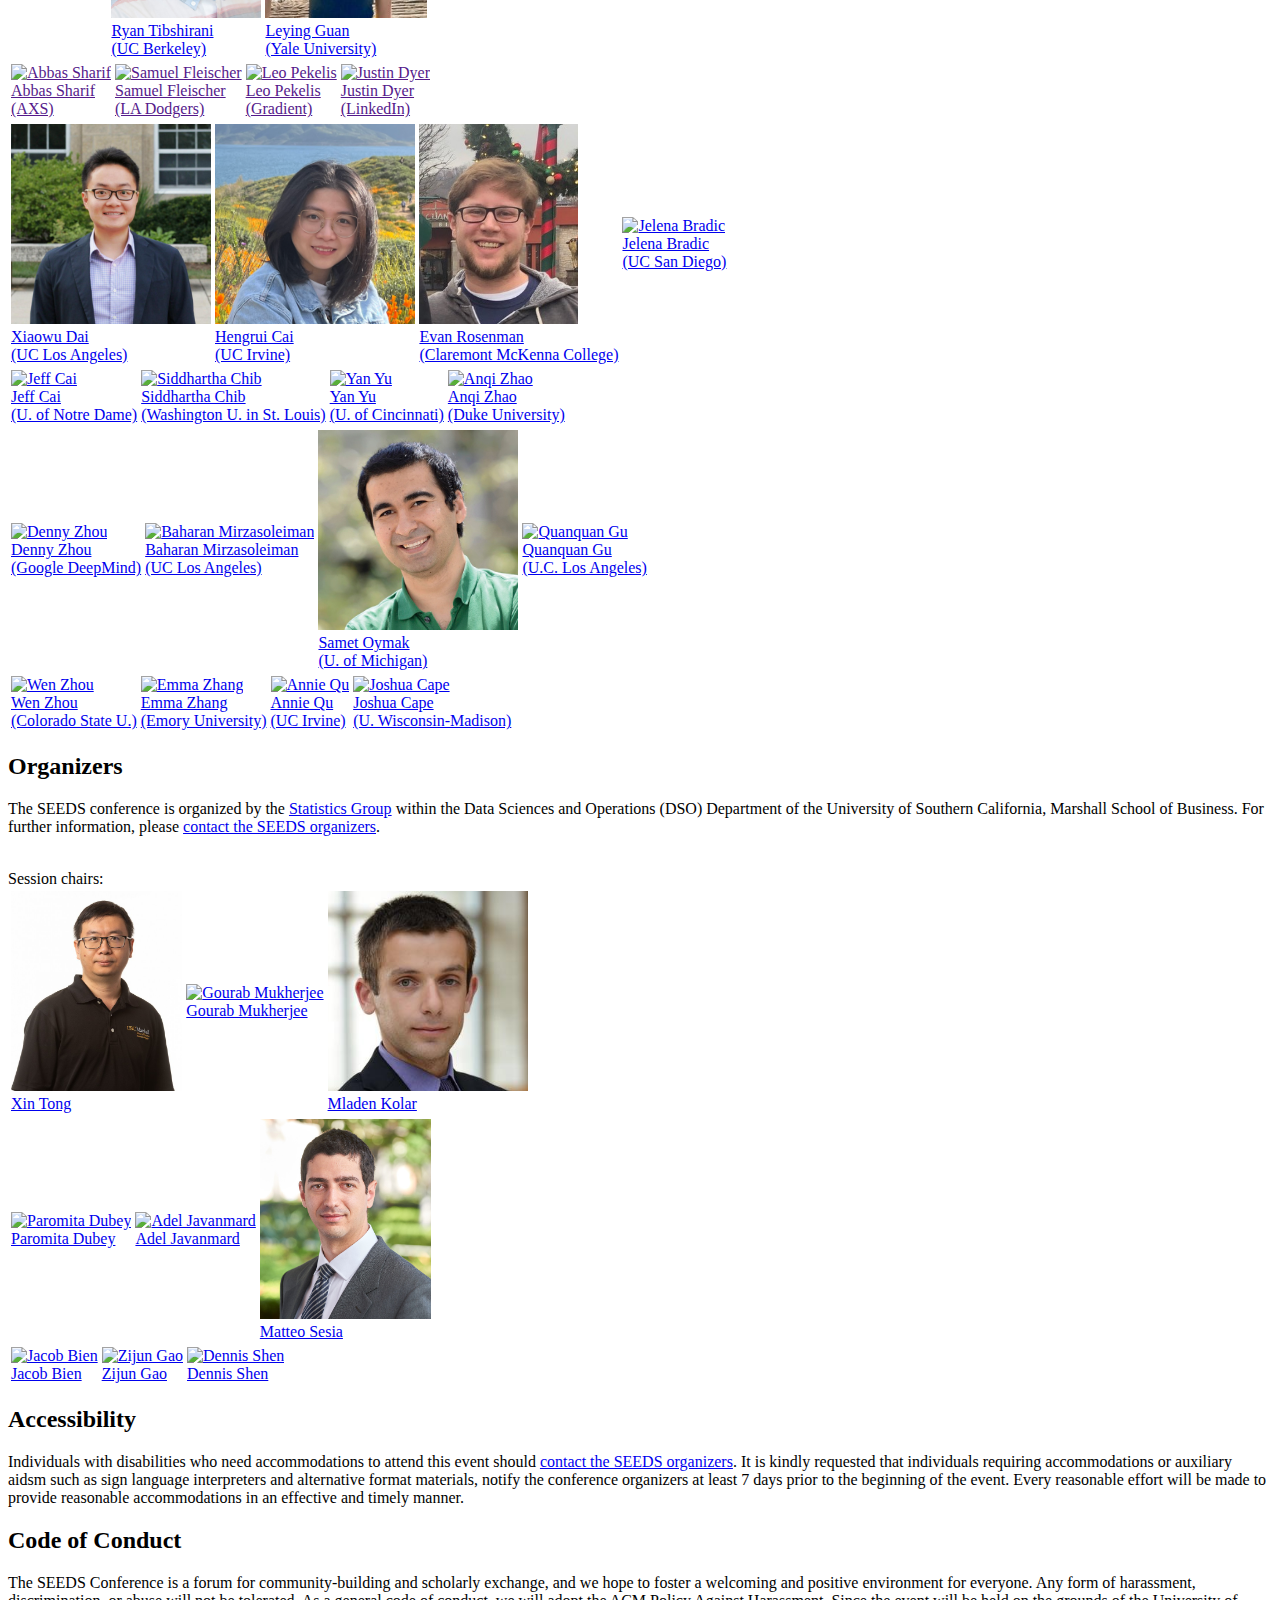
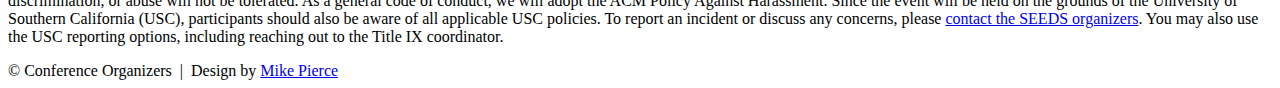
==== commit dcd09a55: "Added session info" ====
--- a/index.html
+++ b/index.html
@@ -78,7 +78,10 @@
       </ul> 
     </p>
 
-
+    <h2>Information about poster session</h2>
+
+    All registered participants are invited to present a poster. Student poster presenters will also be considered for poster awards.
+    If you would like to present a poster, please <a href="mailto:seeds.conference@marshall.usc.edu">email the SEEDS organizers</a> no later than December 13th, 2023.
 
 
     <h2>Invited Speakers</h2>
@@ -86,6 +89,37 @@
     <p>
 
     </p>
+
+    <table class="sponsors">
+        <tr>
+            <td class="sponsor">
+                <a href="https://www.statslab.cam.ac.uk/~rjs57/">
+                    <img src="assets/rjs_new_small.jpg" alt="Speaker name" style="height: 150pt; width: auto">
+                    <figcaption>Richard J. Samworth<br>(U. of Cambridge)</figcaption>
+                </a>
+            </td>            
+            <td class="sponsor">
+                <a href="https://rsong.wordpress.ncsu.edu/">
+                    <img src="assets/rsong.jpg" alt="Rui Song" style="height: 150pt; width: auto">
+                    <figcaption>Rui Song<br>(North Carolina State U.)</figcaption>
+                </a>
+            </td>            
+            <td class="sponsor">
+                <a href="https://sites.google.com/view/lanwang/home">
+                    <img src="assets/Lan_Wang_Photo6.png" alt="Lan Wang" style="height: 150pt; width: auto">
+                    <figcaption>Lan Wang<br>(U. of Miami)</figcaption>
+                </a>
+            </td>            
+            <td class="sponsor">
+                <a href="https://cleeyu.orie.cornell.edu/">
+                    <img src="assets/cly.jpg" alt="Christina Lee Yu" style="height: 150pt; width: auto">
+                    <figcaption>Christina Lee Yu<br>(Cornell U.)</figcaption>
+                </a>
+            </td>   
+        </tr>
+    </table>
+
+
     <table class="sponsors">
         <tr>
             <td class="sponsor">
@@ -118,63 +152,32 @@
     <table class="sponsors">
         <tr>
             <td class="sponsor">
-                <a href="https://www.stat.colostate.edu/~riczw/index.html">
-                    <img src="assets/wen-zhou.jpg" alt="Wen Zhou" style="height: 150pt; width: auto">
-                    <figcaption>Wen Zhou<br>(Colorado State U.)</figcaption>
-                </a>
-            </td>
-            <td class="sponsor">
-                <a href="https://goizueta.emory.edu/faculty/profiles/emma-zhang">
-                    <img src="assets/emma-zhang.jpg" alt="Emma Zhang" style="height: 150pt; width: auto">
-                    <figcaption>Emma Zhang<br>(Emory University)</figcaption>
-                </a>
-            </td>
-            <td class="sponsor">
-                <a href="https://www.stat.uci.edu/faculty/annie-qu/">
-                    <img src="assets/annie-qu.jpg" alt="Annie Qu" style="height: 150pt; width: auto">
-                    <figcaption>Annie Qu<br>(UC Irvine)</figcaption>
-                </a>
-            </td>
-            <td class="sponsor">
-                <a href="https://jcape1.github.io/">
-                    <img src="assets/joshua-cape.jpg" alt="Joshua Cape" style="height: 150pt; width: auto">
-                    <figcaption>Joshua Cape<br>(U. Wisconsin-Madison)</figcaption>
-                </a>
-            </td>
-        </tr>
-    </table>
-
-
-
-
-    <table class="sponsors">
-        <tr>
-            <td class="sponsor">
-                <a href="https://www.statslab.cam.ac.uk/~rjs57/">
-                    <img src="assets/rjs_new_small.jpg" alt="Speaker name" style="height: 150pt; width: auto">
-                    <figcaption>Richard J. Samworth<br>(U. of Cambridge)</figcaption>
-                </a>
-            </td>            
-            <td class="sponsor">
-                <a href="https://rsong.wordpress.ncsu.edu/">
-                    <img src="assets/rsong.jpg" alt="Rui Song" style="height: 150pt; width: auto">
-                    <figcaption>Rui Song<br>(North Carolina State U.)</figcaption>
-                </a>
-            </td>            
-            <td class="sponsor">
-                <a href="https://sites.google.com/view/lanwang/home">
-                    <img src="assets/Lan_Wang_Photo6.png" alt="Lan Wang" style="height: 150pt; width: auto">
-                    <figcaption>Lan Wang<br>(U. of Miami)</figcaption>
-                </a>
-            </td>            
-            <td class="sponsor">
-                <a href="https://cleeyu.orie.cornell.edu/">
-                    <img src="assets/cly.jpg" alt="Christina Lee Yu" style="height: 150pt; width: auto">
-                    <figcaption>Christina Lee Yu<br>(Cornell U.)</figcaption>
-                </a>
-            </td>   
-        </tr>
-    </table>
+                <a href="">
+                    <img src="assets/person.png" alt="Abbas Sharif" style="height: 150pt; width: auto">
+                    <figcaption>Abbas Sharif<br>(AXS)</figcaption>
+                </a>
+            </td>
+            <td class="sponsor">
+                <a href="">
+                    <img src="assets/samuel-fleischer.jpg" alt="Samuel Fleischer" style="height: 150pt; width: auto">
+                    <figcaption>Samuel Fleischer<br>(LA Dodgers)</figcaption>
+                </a>
+            </td>
+            <td class="sponsor">
+                <a href="">
+                    <img src="assets/leo-pekelis.jpg" alt="Leo Pekelis" style="height: 150pt; width: auto">
+                    <figcaption>Leo Pekelis<br>(Gradient)</figcaption>
+                </a>
+            </td>
+            <td class="sponsor">
+                <a href="">
+                    <img src="assets/person.png" alt="Justin Dyer" style="height: 150pt; width: auto">
+                    <figcaption>Justin Dyer<br>(LinkedIn)</figcaption>
+                </a>
+            </td>
+        </tr>
+    </table>
+
 
     <table class="sponsors">
         <tr>
@@ -205,6 +208,7 @@
         </tr>
     </table>
 
+
     <table class="sponsors">
         <tr>
             <td class="sponsor">
@@ -234,30 +238,29 @@
         </tr>
     </table>
 
-
     <table class="sponsors">
         <tr>
             <td class="sponsor">
                 <a href="https://dennyzhou.github.io/">
-                    <img src="assets/person.png" alt="Denny Zhou" style="height: 150pt; width: auto">
+                    <img src="assets/denny-zhou.jpeg" alt="Denny Zhou" style="height: 150pt; width: auto">
                     <figcaption>Denny Zhou<br>(Google DeepMind)</figcaption>
                 </a>
             </td>
             <td class="sponsor">
                 <a href="https://baharanm.github.io/">
-                    <img src="assets/person.png" alt="Baharan Mirzasoleiman" style="height: 150pt; width: auto">
+                    <img src="assets/baharan-mirzasoleiman.jpg" alt="Baharan Mirzasoleiman" style="height: 150pt; width: auto">
                     <figcaption>Baharan Mirzasoleiman<br>(UC Los Angeles)</figcaption>
                 </a>
             </td>
             <td class="sponsor">
                 <a href="https://sota.engin.umich.edu/">
-                    <img src="assets/person.png" alt="Samet Oymak" style="height: 150pt; width: auto">
+                    <img src="assets/samet-oymak.jpg" alt="Samet Oymak" style="height: 150pt; width: auto">
                     <figcaption>Samet Oymak<br>(U. of Michigan)</figcaption>
                 </a>
             </td>
             <td class="sponsor">
                 <a href="https://web.cs.ucla.edu/~qgu/">
-                    <img src="assets/person.png" alt="Quanquan Gu" style="height: 150pt; width: auto">
+                    <img src="assets/quanquan-gu.png" alt="Quanquan Gu" style="height: 150pt; width: auto">
                     <figcaption>Quanquan Gu<br>(U.C. Los Angeles)</figcaption>
                 </a>
             </td>
@@ -268,27 +271,27 @@
     <table class="sponsors">
         <tr>
             <td class="sponsor">
-                <a href="">
-                    <img src="assets/person.png" alt="Abbas Sharif" style="height: 150pt; width: auto">
-                    <figcaption>Abbas Sharif<br>(AXS)</figcaption>
-                </a>
-            </td>
-            <td class="sponsor">
-                <a href="">
-                    <img src="assets/person.png" alt="Samuel Fleischer" style="height: 150pt; width: auto">
-                    <figcaption>Samuel Fleischer<br>(LA Dodgers)</figcaption>
-                </a>
-            </td>
-            <td class="sponsor">
-                <a href="">
-                    <img src="assets/leo-pekelis.jpg" alt="Leo Pekelis" style="height: 150pt; width: auto">
-                    <figcaption>Leo Pekelis<br>(Gradient)</figcaption>
-                </a>
-            </td>
-            <td class="sponsor">
-                <a href="">
-                    <img src="assets/person.png" alt="Justin Dyer" style="height: 150pt; width: auto">
-                    <figcaption>Justin Dyer<br>(LinkedIn)</figcaption>
+                <a href="https://www.stat.colostate.edu/~riczw/index.html">
+                    <img src="assets/wen-zhou.jpg" alt="Wen Zhou" style="height: 150pt; width: auto">
+                    <figcaption>Wen Zhou<br>(Colorado State U.)</figcaption>
+                </a>
+            </td>
+            <td class="sponsor">
+                <a href="https://goizueta.emory.edu/faculty/profiles/emma-zhang">
+                    <img src="assets/emma-zhang.jpg" alt="Emma Zhang" style="height: 150pt; width: auto">
+                    <figcaption>Emma Zhang<br>(Emory University)</figcaption>
+                </a>
+            </td>
+            <td class="sponsor">
+                <a href="https://www.stat.uci.edu/faculty/annie-qu/">
+                    <img src="assets/annie-qu.jpg" alt="Annie Qu" style="height: 150pt; width: auto">
+                    <figcaption>Annie Qu<br>(UC Irvine)</figcaption>
+                </a>
+            </td>
+            <td class="sponsor">
+                <a href="https://jcape1.github.io/">
+                    <img src="assets/joshua-cape.jpg" alt="Joshua Cape" style="height: 150pt; width: auto">
+                    <figcaption>Joshua Cape<br>(U. Wisconsin-Madison)</figcaption>
                 </a>
             </td>
         </tr>
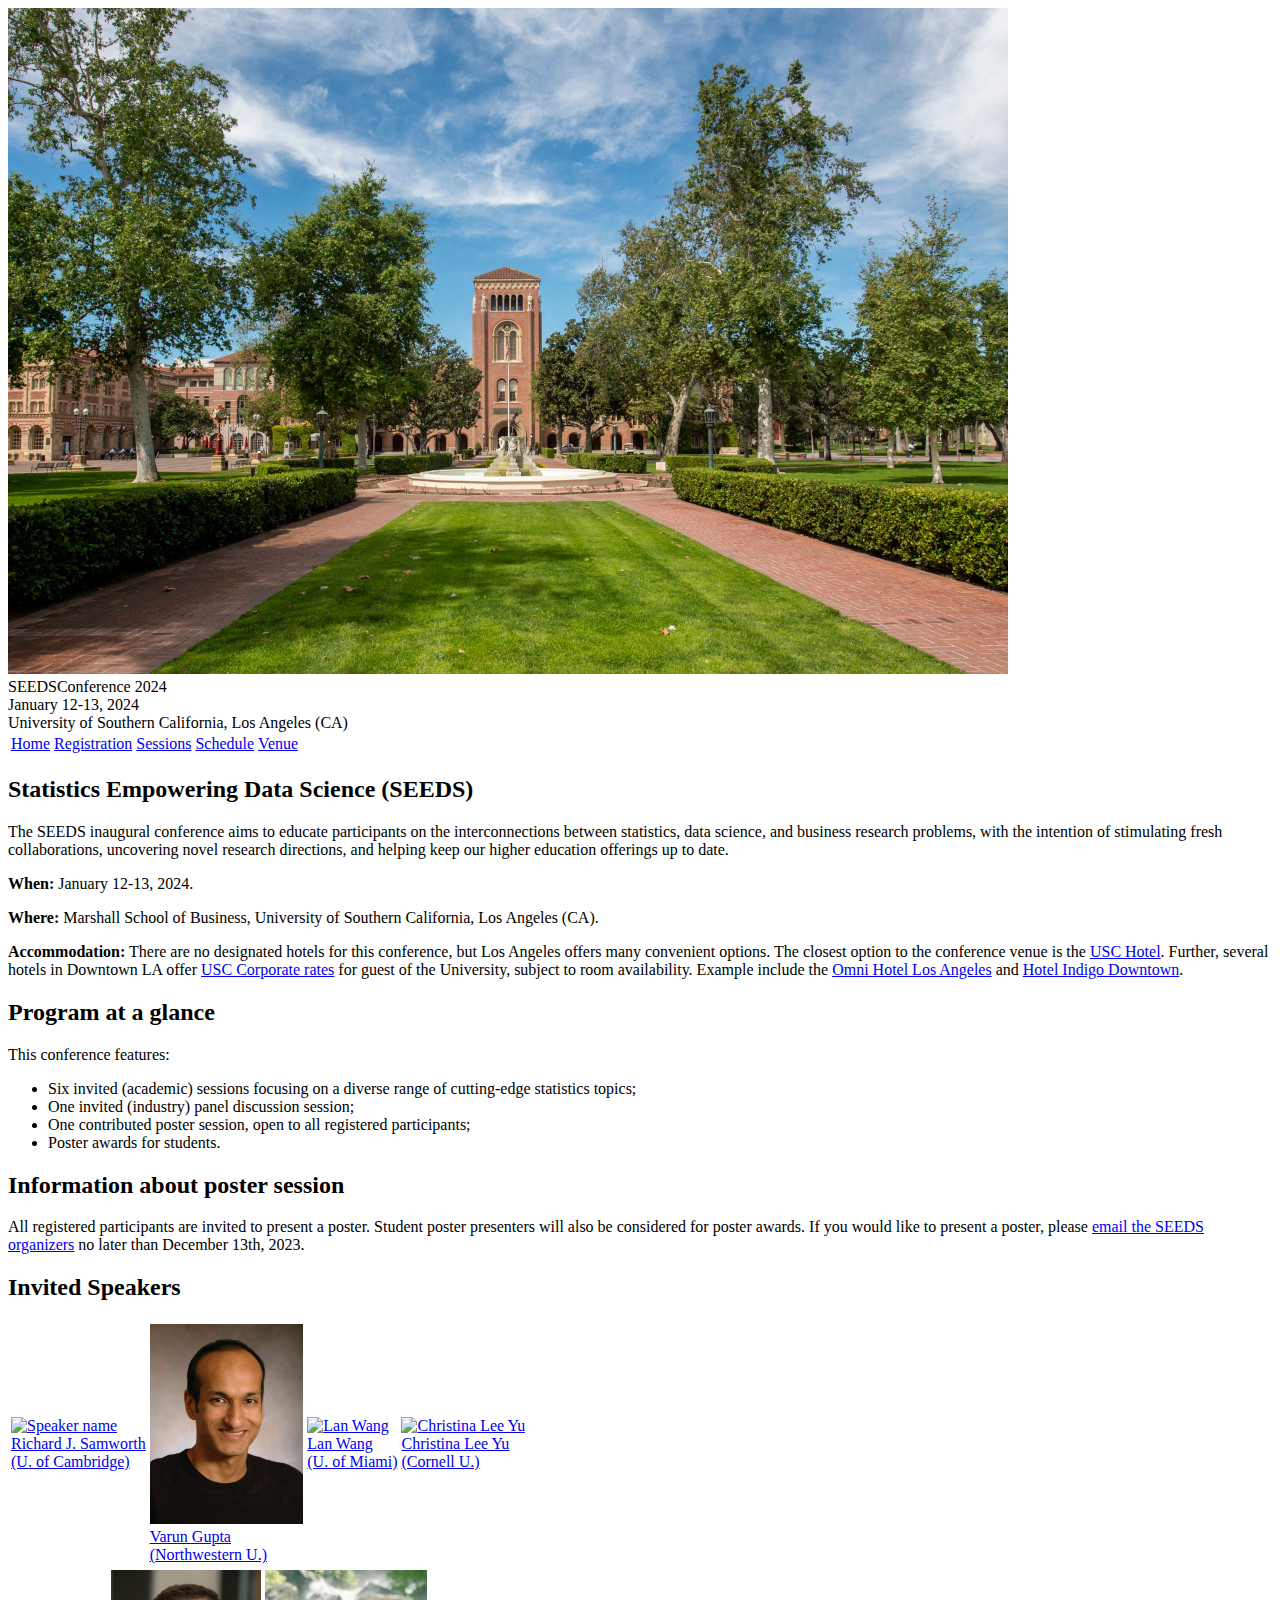
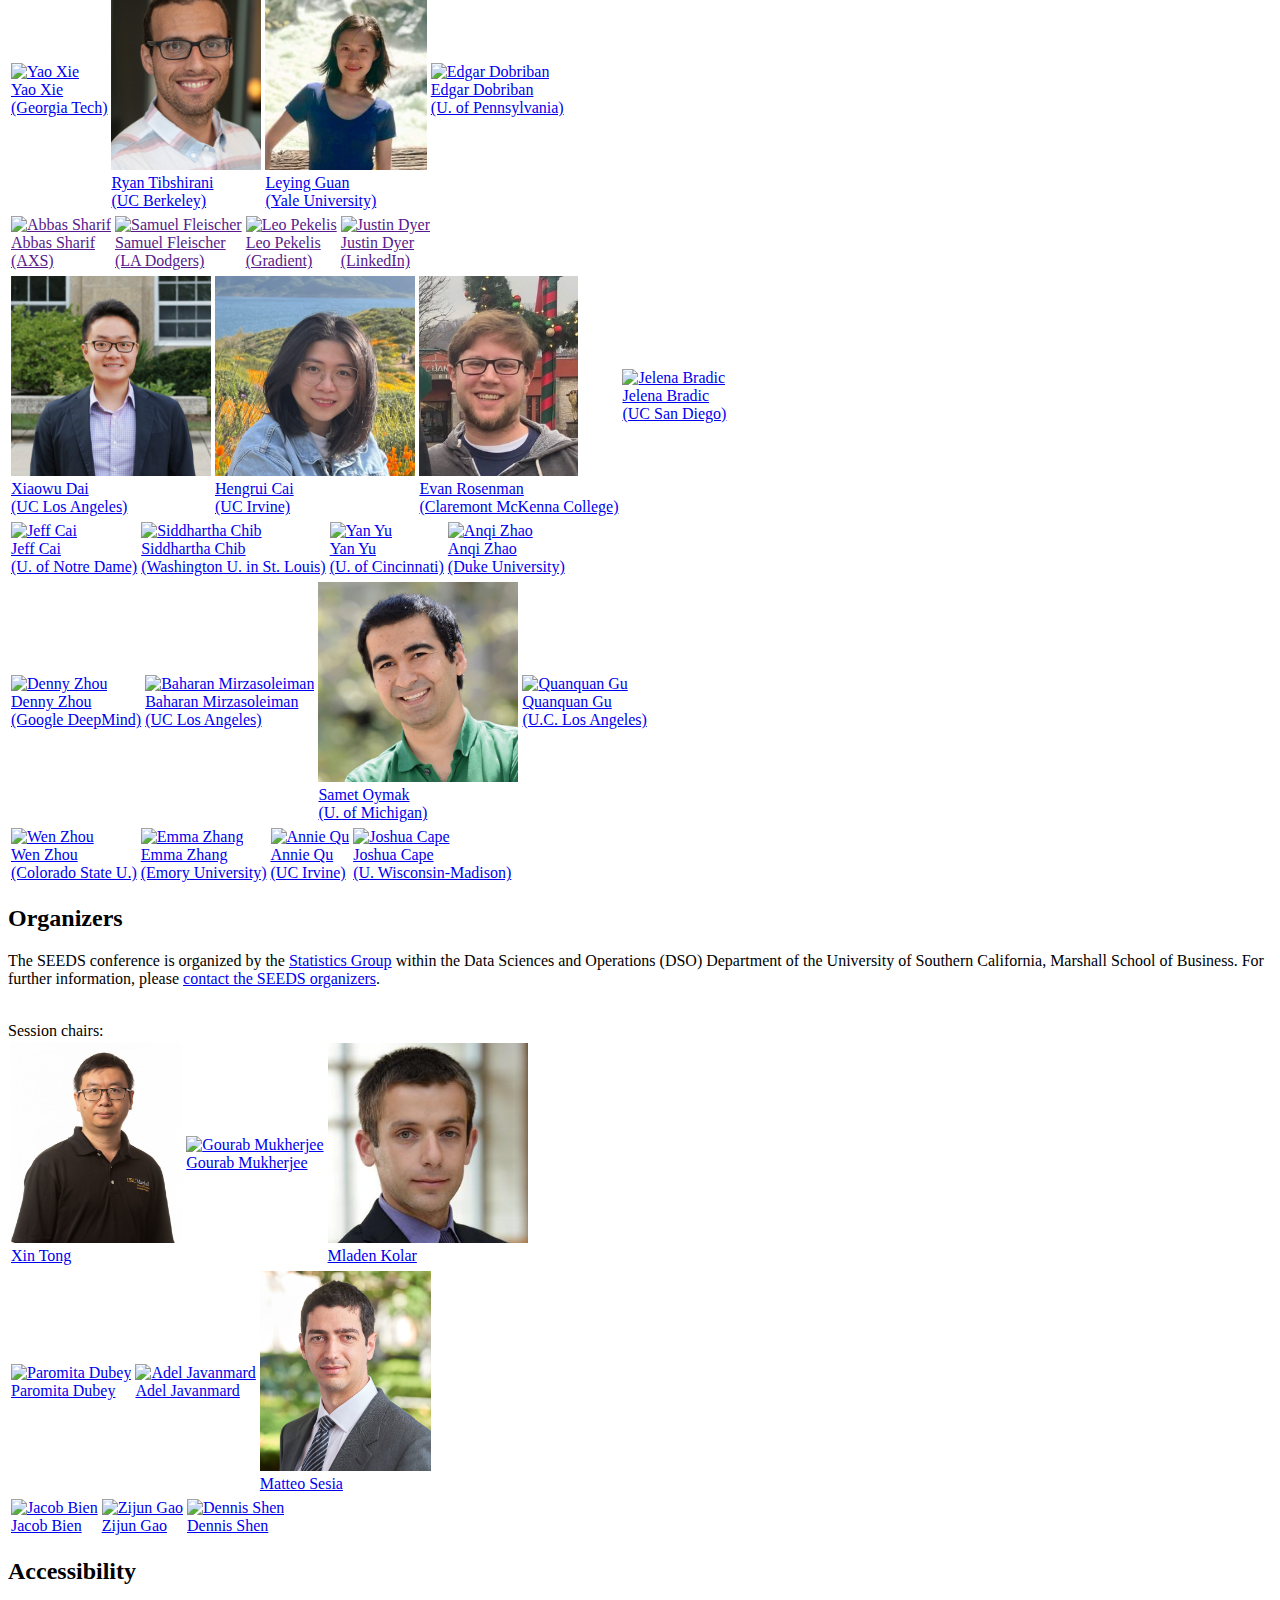
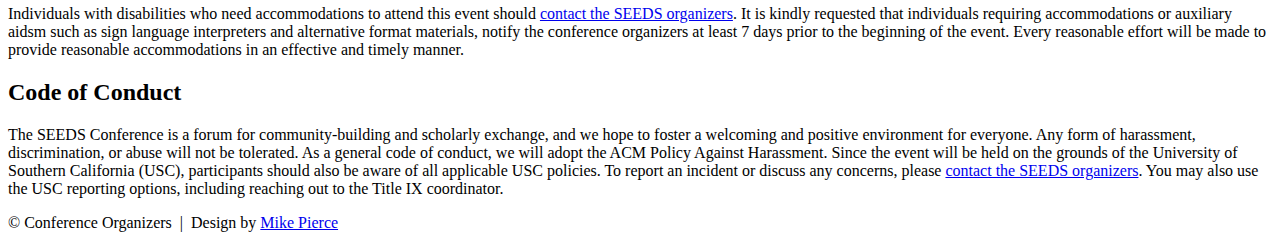
==== commit dbaa53ce: "Merge branch 'master' of github.com:usc-dso-stat-group/seeds-2024-conference" ====
--- a/index.html
+++ b/index.html
@@ -85,7 +85,6 @@
 
 
     <h2>Invited Speakers</h2>
-    The list of invited speakers is not yet complete. Stay tuned for updates!
     <p>
 
     </p>
@@ -99,9 +98,9 @@
                 </a>
             </td>            
             <td class="sponsor">
-                <a href="https://rsong.wordpress.ncsu.edu/">
-                    <img src="assets/rsong.jpg" alt="Rui Song" style="height: 150pt; width: auto">
-                    <figcaption>Rui Song<br>(North Carolina State U.)</figcaption>
+                <a href="https://www.varungupta.info/">
+                    <img src="assets/vgupta.jpg" alt="Rui Song" style="height: 150pt; width: auto">
+                    <figcaption>Varun Gupta<br>(Northwestern U.)</figcaption>
                 </a>
             </td>            
             <td class="sponsor">
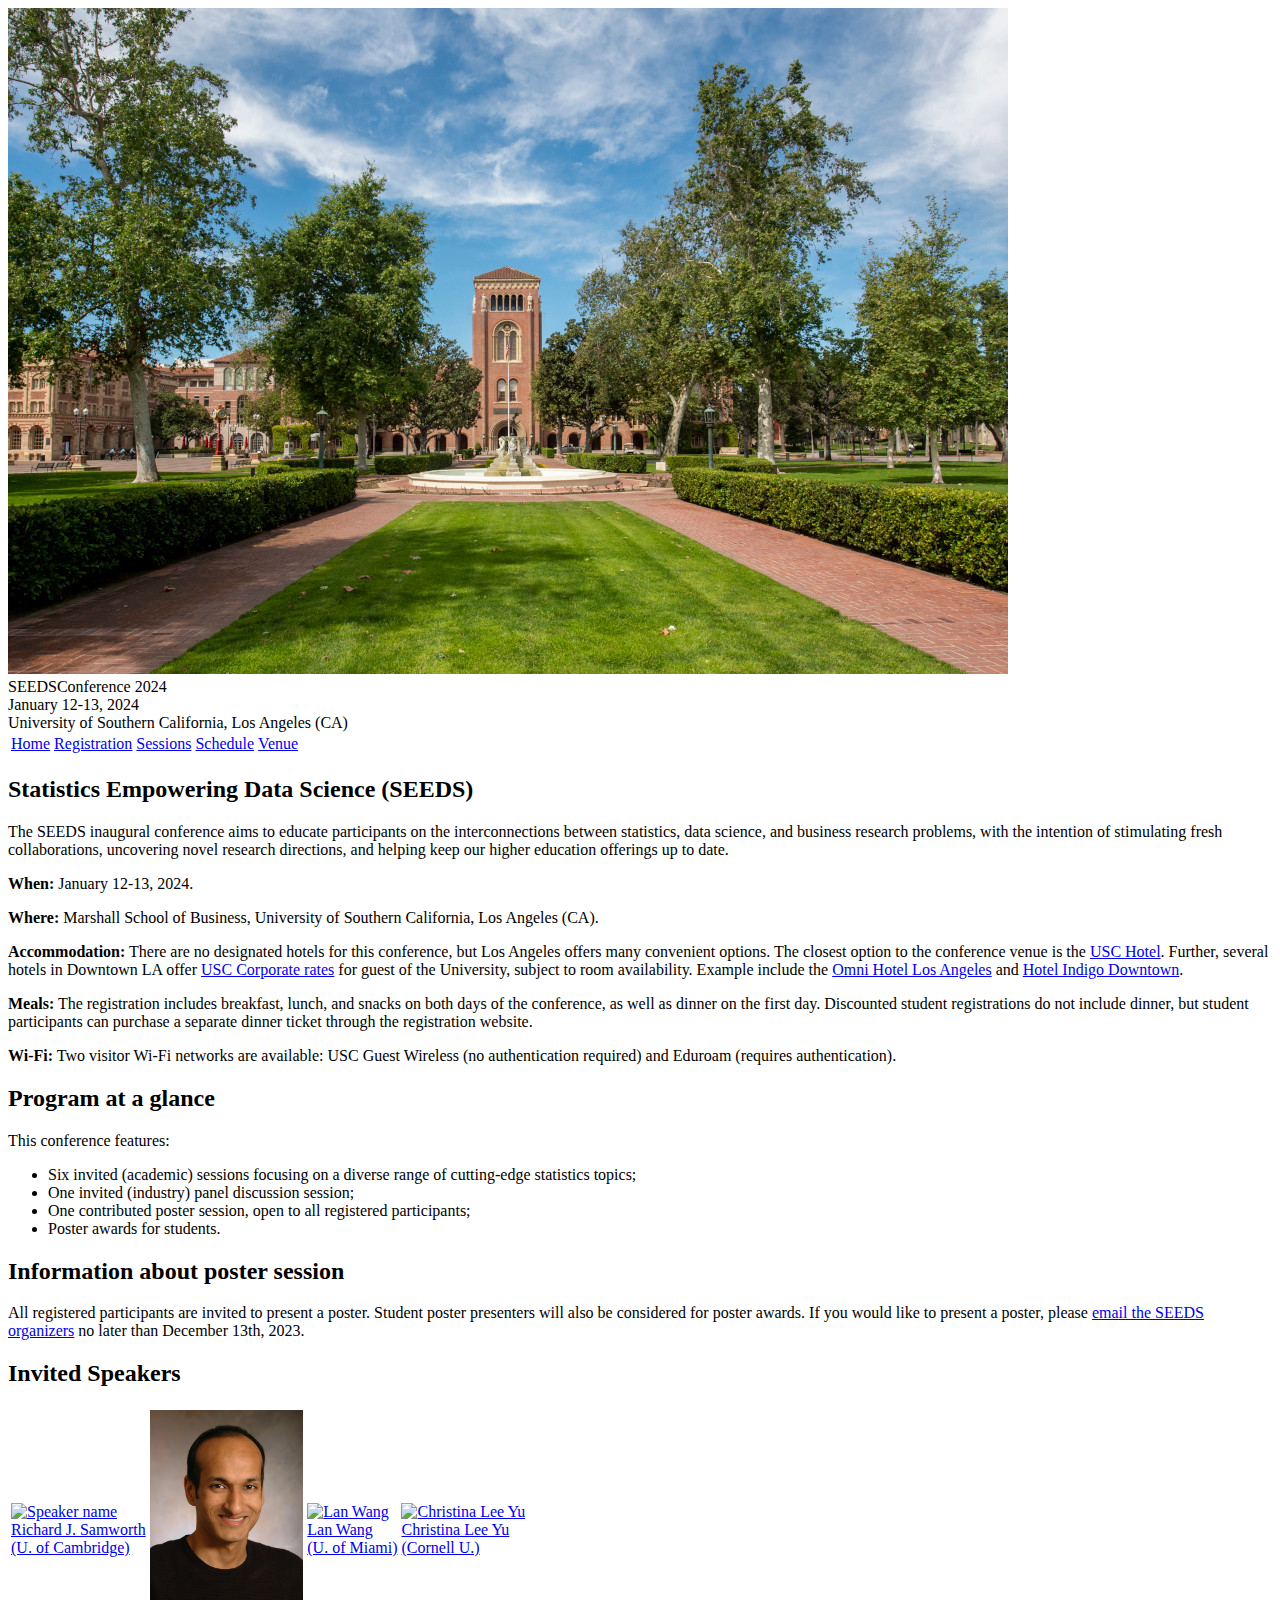
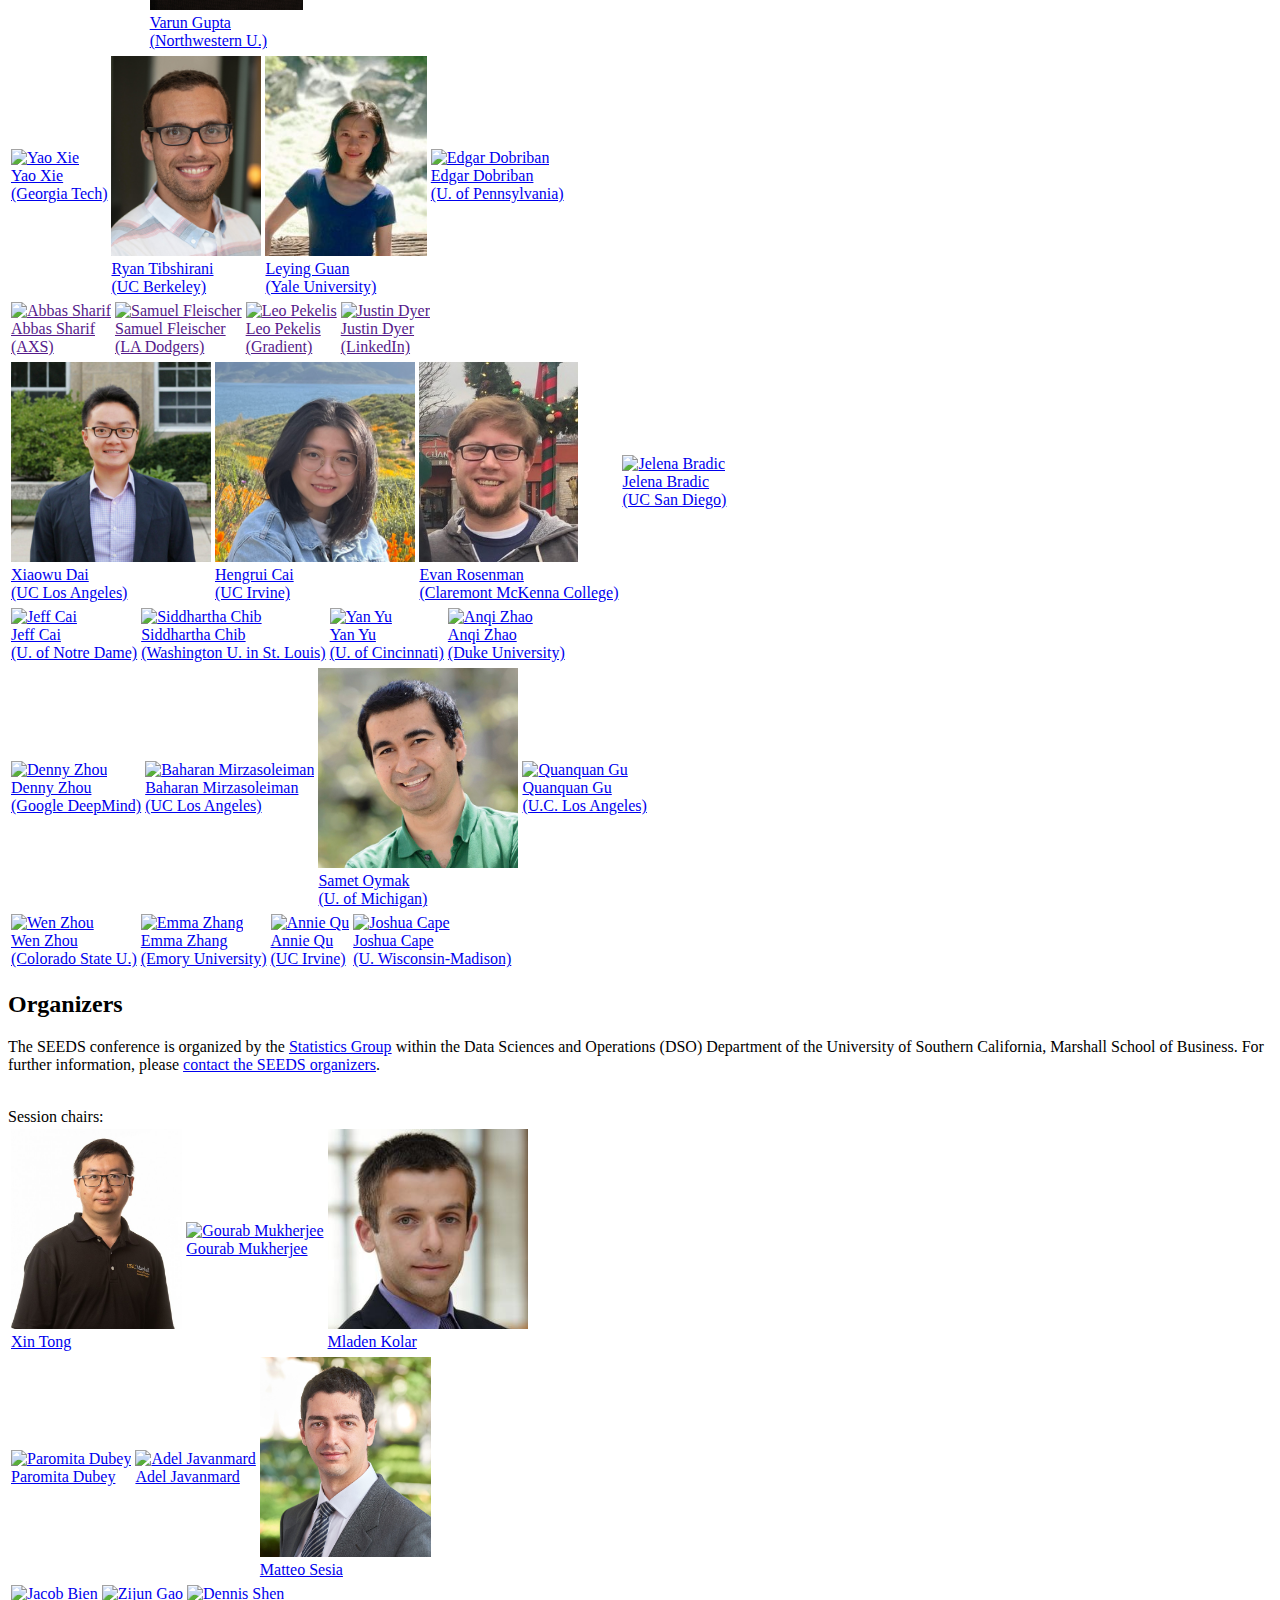
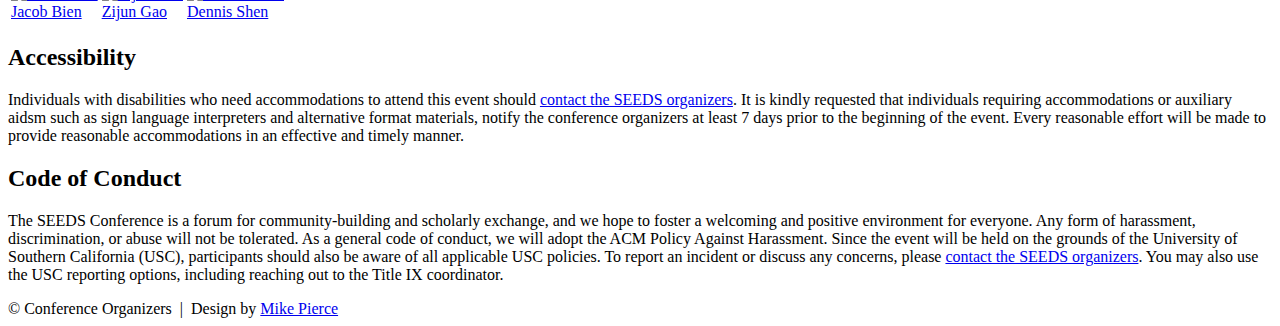
==== commit bedce23e: "Added wifi info" ====
--- a/index.html
+++ b/index.html
@@ -65,6 +65,15 @@
       The closest option to the conference venue is the <a href="https://uschotel.usc.edu/">USC Hotel</a>.
       Further, several hotels in Downtown LA offer <a href="assets/hotels-usc.pdf">USC Corporate rates</a> for guest of the University, subject to room availability.
       Example include the <a href="assets/hotel-omni.pdf">Omni Hotel Los Angeles</a> and  <a href="assets/hotel-indigo.pdf">Hotel Indigo Downtown</a>.
+    </p>
+
+    <p>
+      <b>Meals:</b> The registration includes breakfast, lunch, and snacks on both days of the conference, as well as dinner on the first day.
+      Discounted student registrations do not include dinner, but student participants can purchase a separate dinner ticket through the registration website.
+    </p>
+
+    <p>
+      <b>Wi-Fi:</b> Two visitor Wi-Fi networks are available: USC Guest Wireless (no authentication required) and Eduroam (requires authentication).
     </p>
 
     <h2>Program at a glance</h2>
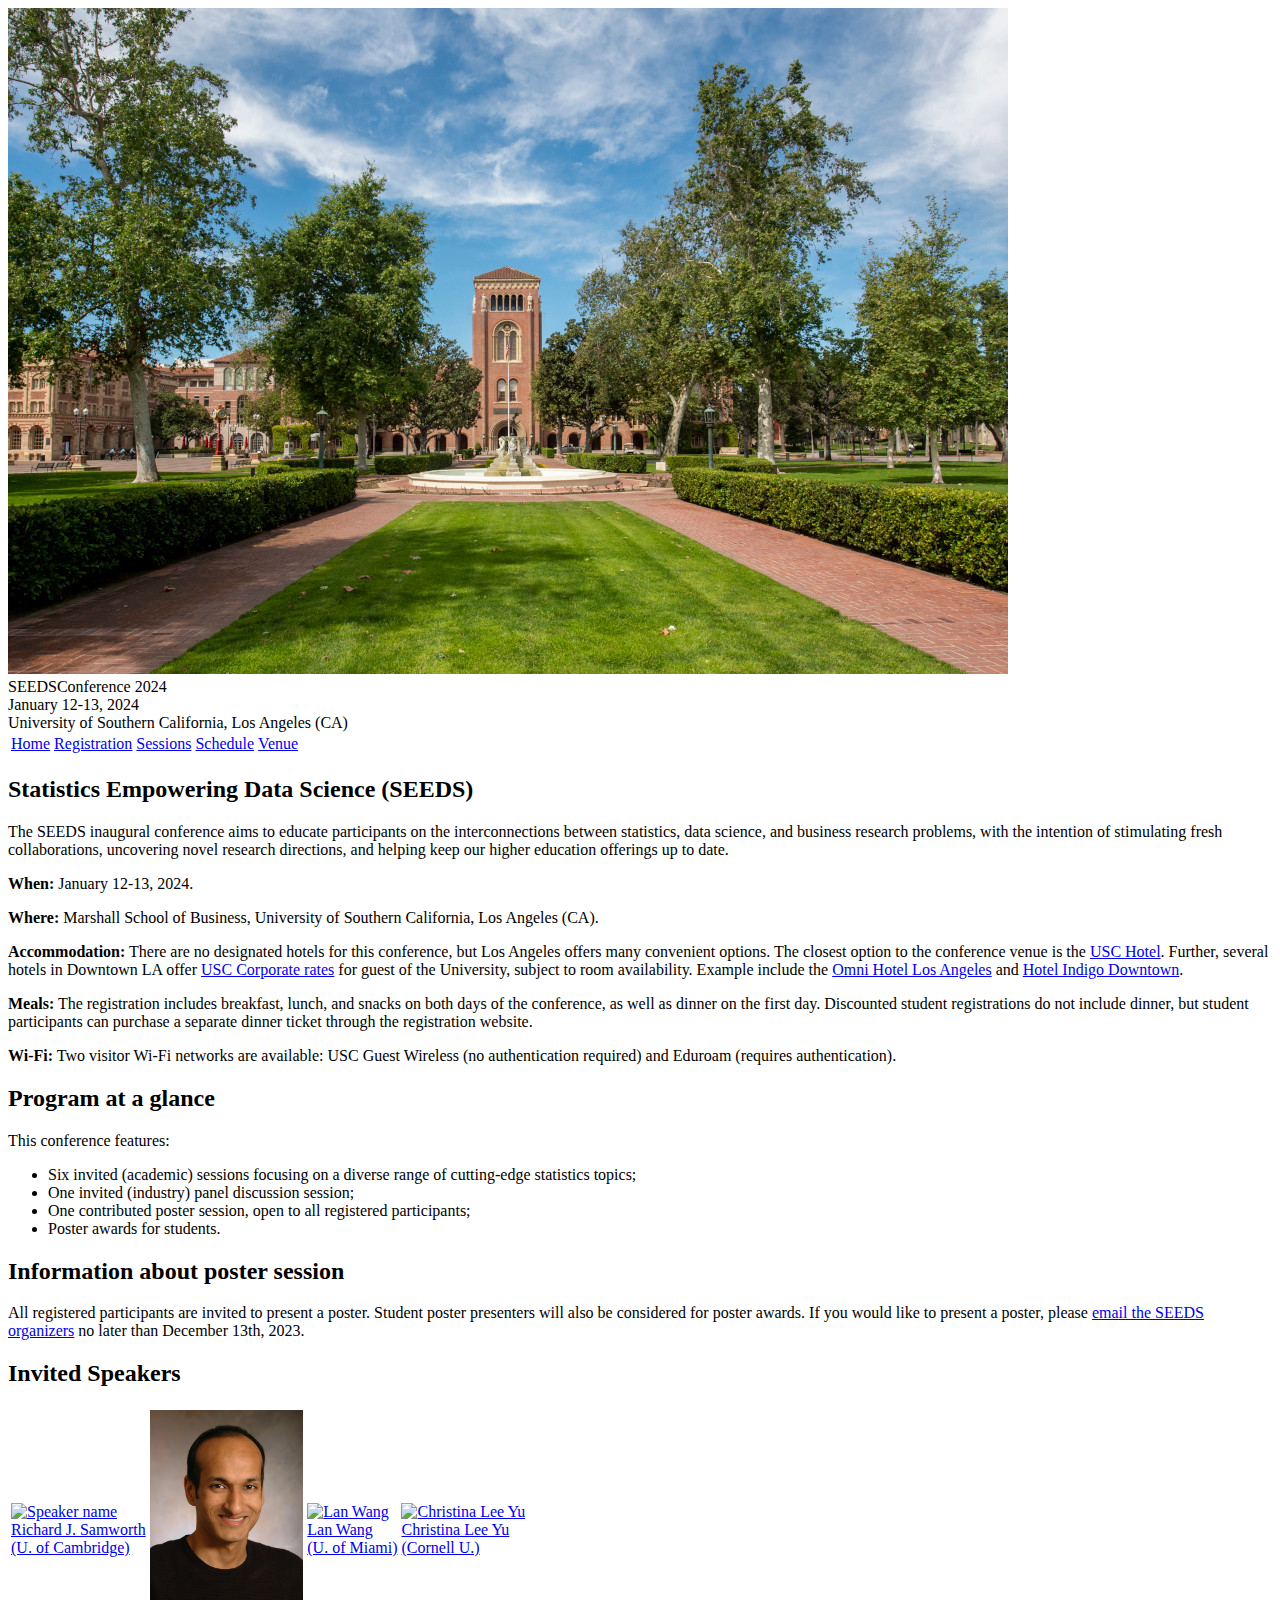
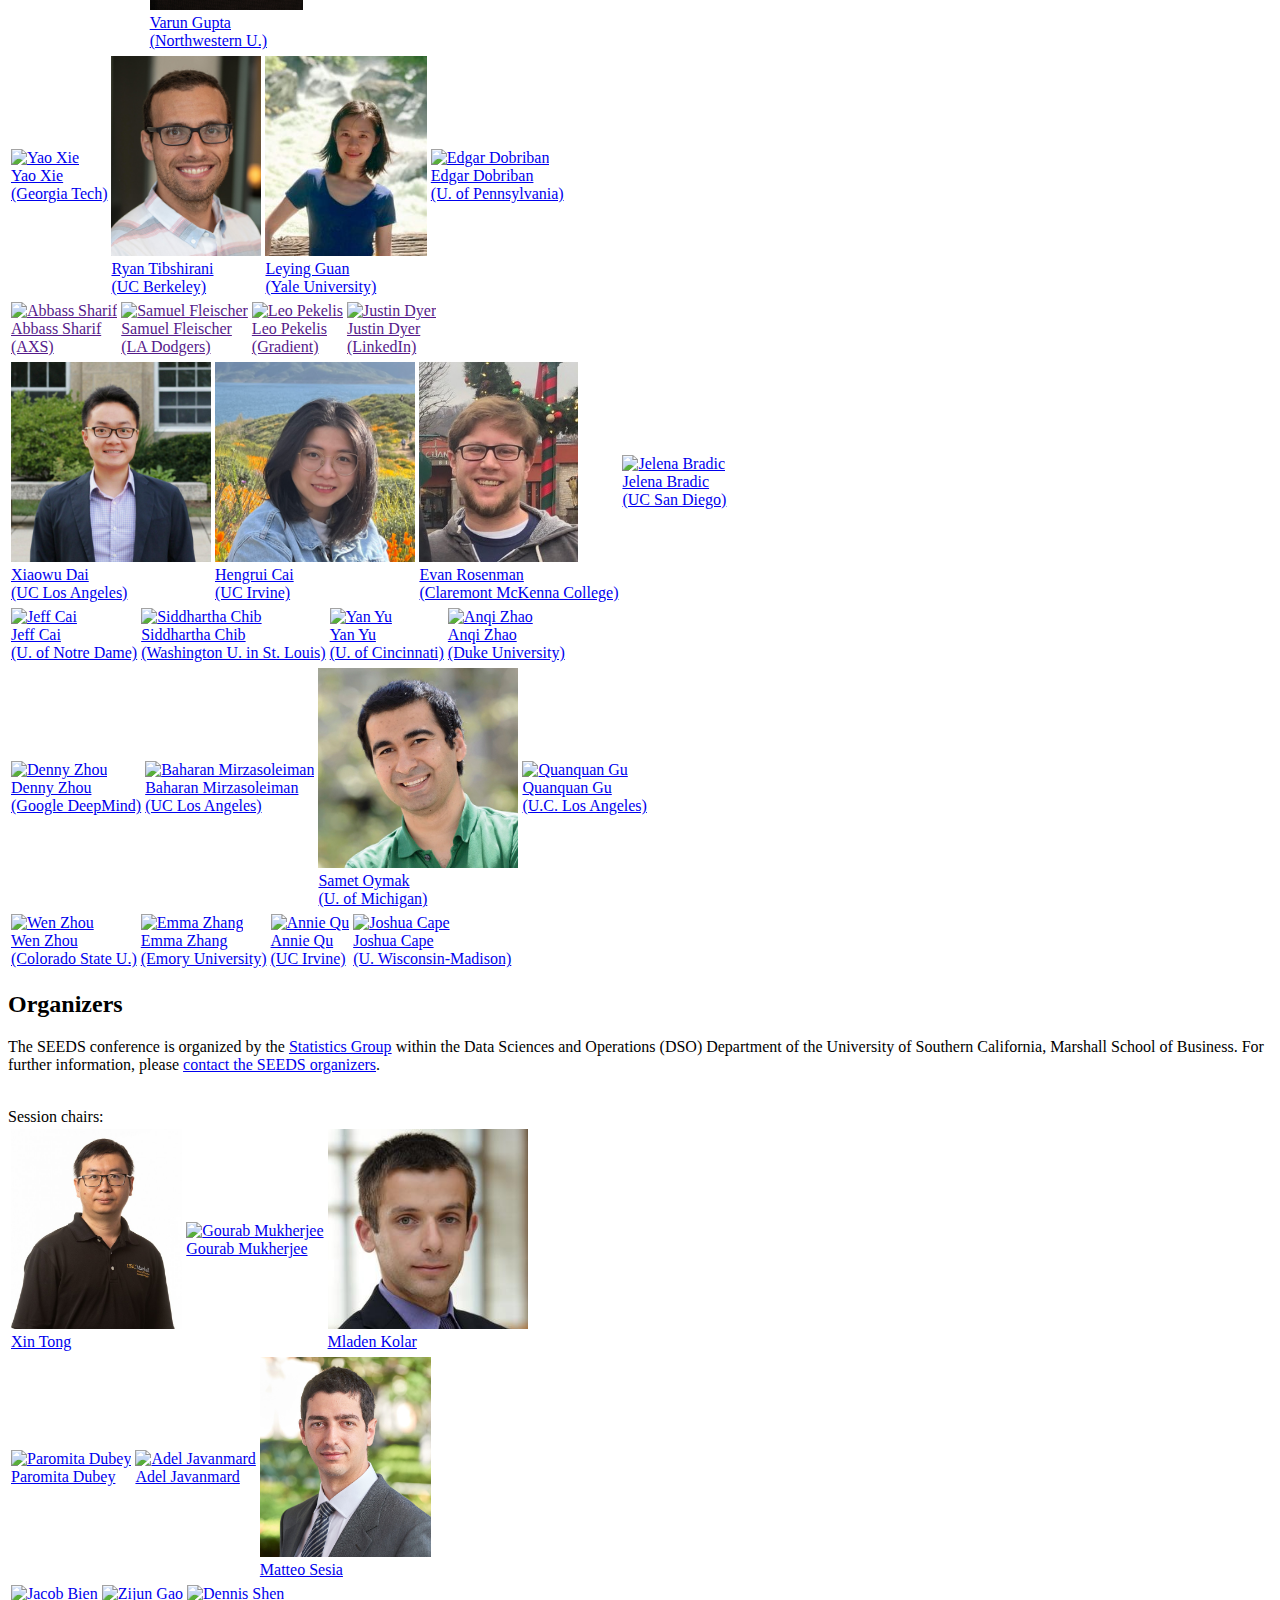
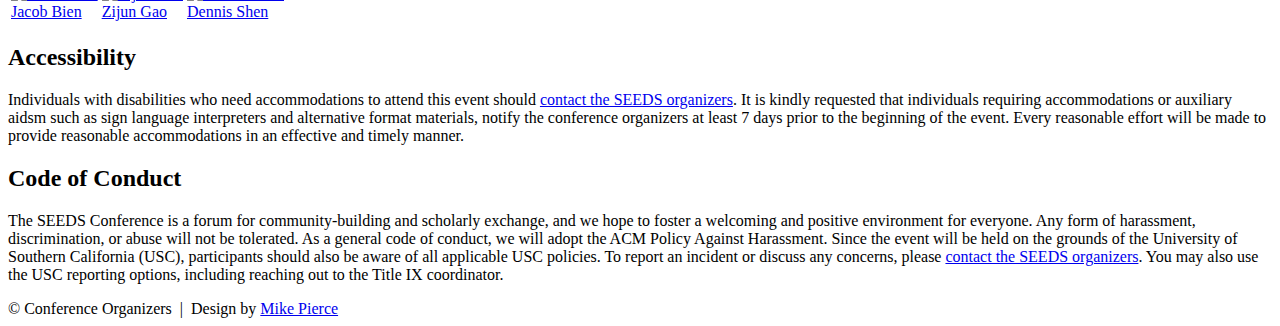
==== commit 025c4bf5: "Fix typo" ====
--- a/index.html
+++ b/index.html
@@ -161,8 +161,8 @@
         <tr>
             <td class="sponsor">
                 <a href="">
-                    <img src="assets/person.png" alt="Abbas Sharif" style="height: 150pt; width: auto">
-                    <figcaption>Abbas Sharif<br>(AXS)</figcaption>
+                    <img src="assets/person.png" alt="Abbass Sharif" style="height: 150pt; width: auto">
+                    <figcaption>Abbass Sharif<br>(AXS)</figcaption>
                 </a>
             </td>
             <td class="sponsor">
